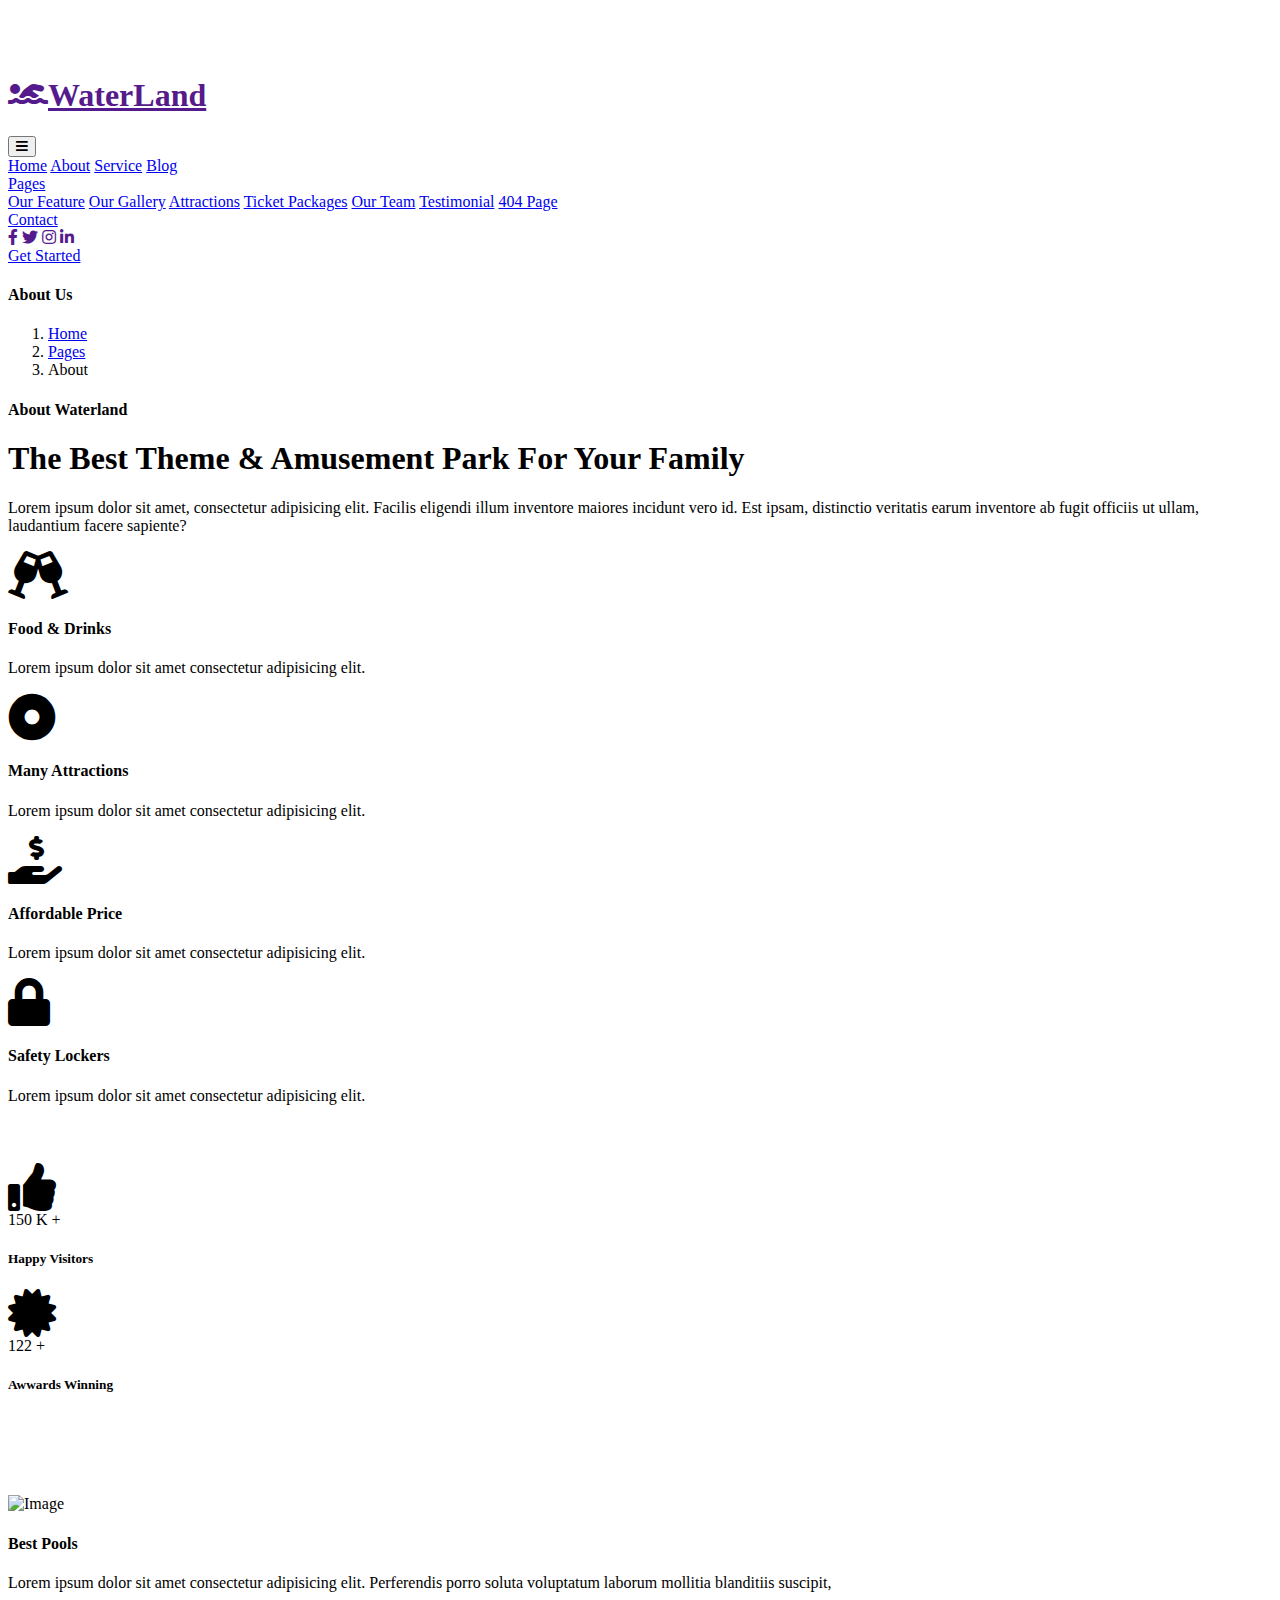
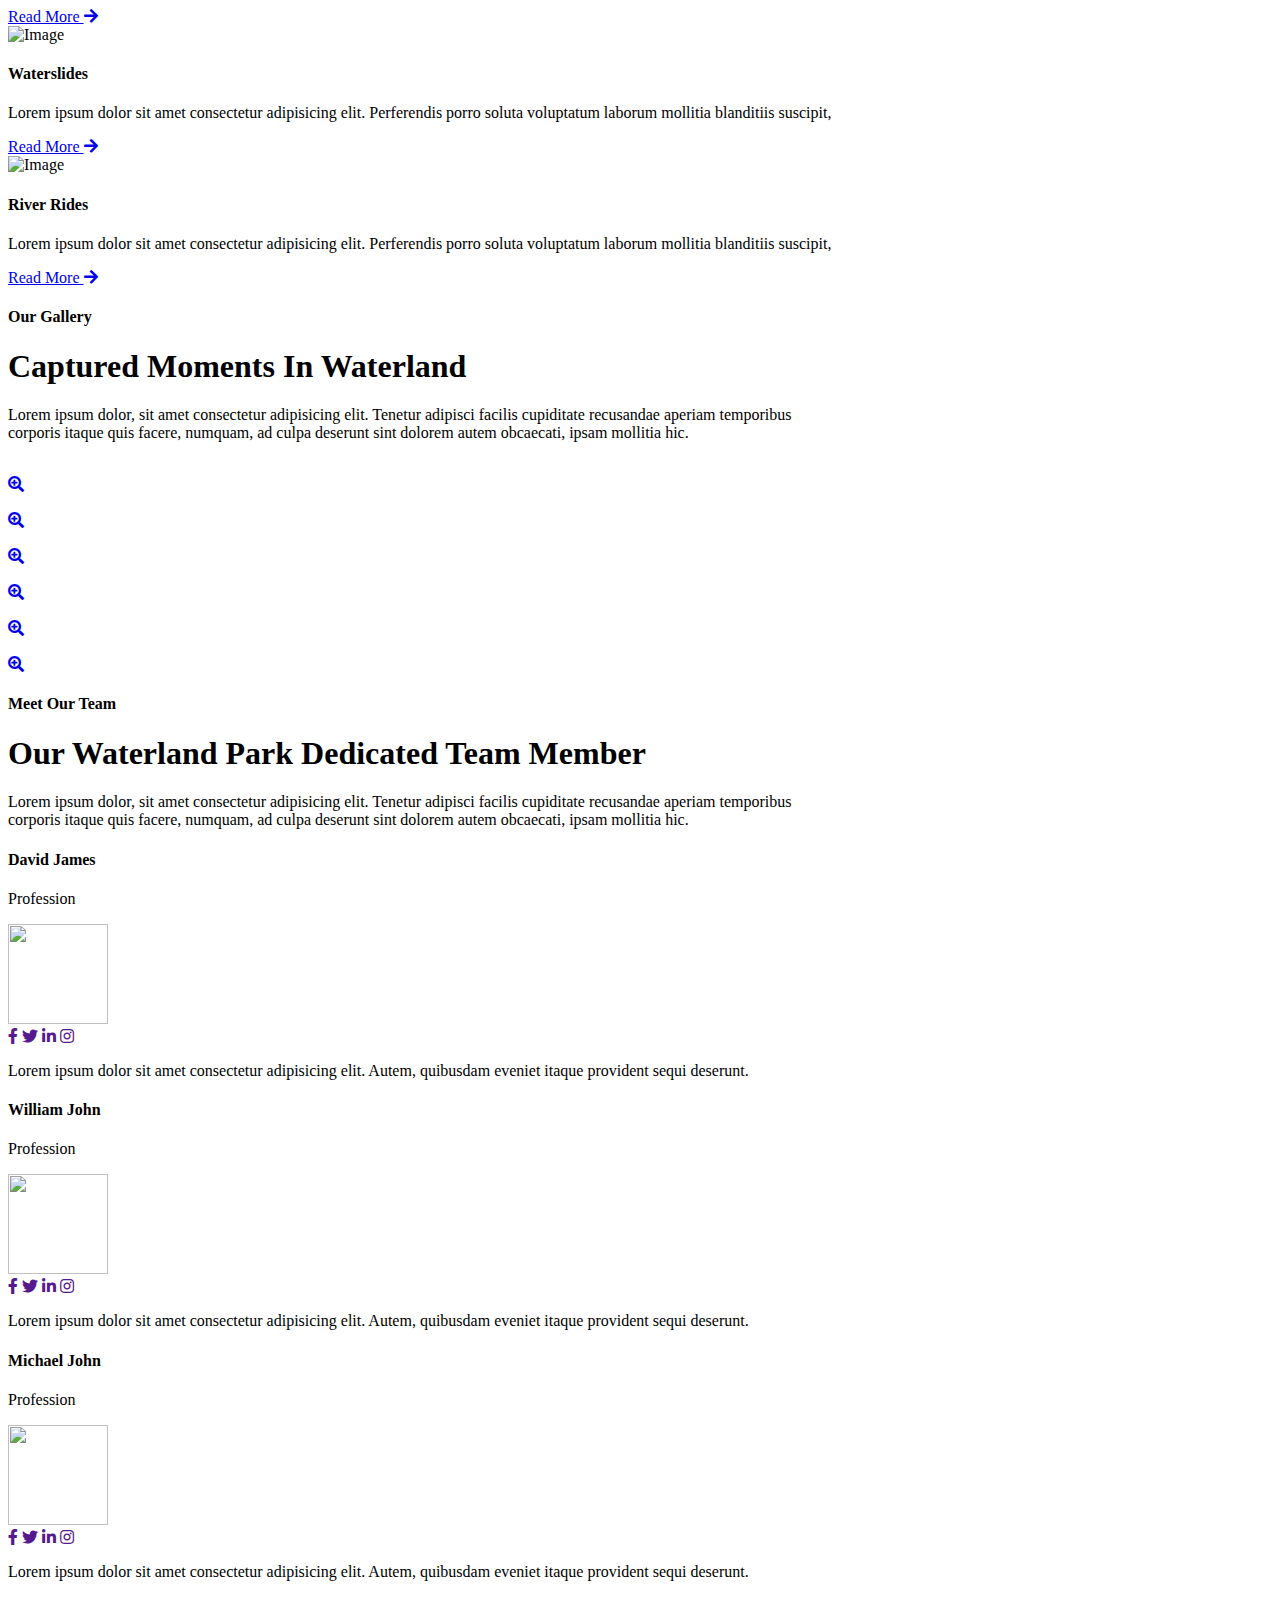
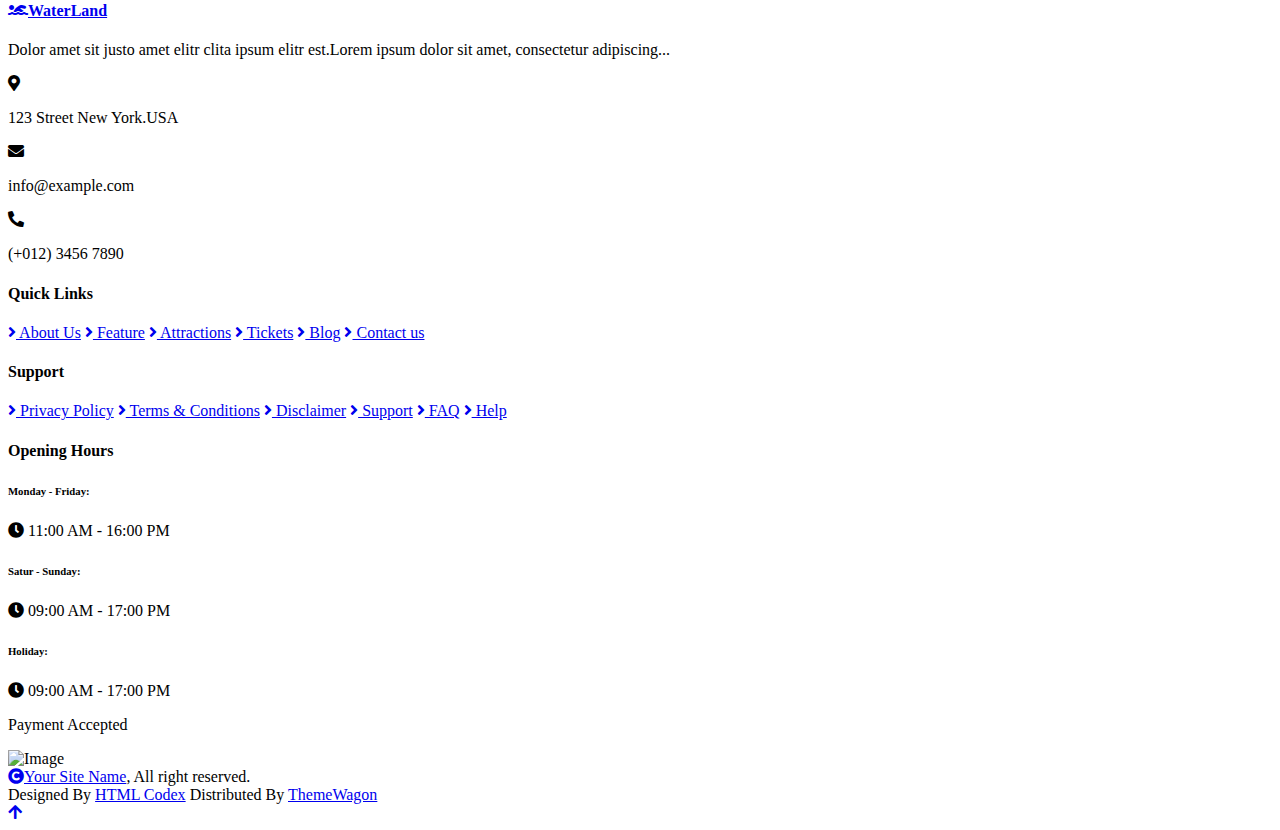
==== about.html @ 52711bd3 "Create about.html" ====
<!DOCTYPE html>
<html lang="en">

    <head>
        <meta charset="utf-8">
        <title>WaterLand - Water Park Website Template</title>
        <meta content="width=device-width, initial-scale=1.0" name="viewport">
        <meta content="" name="keywords">
        <meta content="" name="description">

        <!-- Google Web Fonts -->
        <link rel="preconnect" href="https://fonts.googleapis.com">
        <link rel="preconnect" href="https://fonts.gstatic.com" crossorigin>
        <link href="https://fonts.googleapis.com/css2?family=Montserrat:ital,wght@0,100..900;1,100..900&family=Open+Sans:ital,wdth,wght@0,75..100,300..800;1,75..100,300..800&display=swap" rel="stylesheet"> 

        <!-- Icon Font Stylesheet -->
        <link rel="stylesheet" href="https://use.fontawesome.com/releases/v5.15.4/css/all.css"/>
        <link href="https://cdn.jsdelivr.net/npm/bootstrap-icons@1.4.1/font/bootstrap-icons.css" rel="stylesheet">

        <!-- Libraries Stylesheet -->
        <link href="lib/animate/animate.min.css" rel="stylesheet">
        <link href="lib/lightbox/css/lightbox.min.css" rel="stylesheet">
        <link href="lib/owlcarousel/assets/owl.carousel.min.css" rel="stylesheet">


        <!-- Customized Bootstrap Stylesheet -->
        <link href="css/bootstrap.min.css" rel="stylesheet">

        <!-- Template Stylesheet -->
        <link href="css/style.css" rel="stylesheet">
    </head>

    <body>

        <!-- Spinner Start -->
        <div id="spinner" class="show bg-white position-fixed translate-middle w-100 vh-100 top-50 start-50 d-flex align-items-center justify-content-center">
            <div class="spinner-border text-primary" style="width: 3rem; height: 3rem;" role="status">
                <span class="sr-only">Loading...</span>
            </div>
        </div>
        <!-- Spinner End -->

        <!-- Navbar & Hero Start -->
        <div class="container-fluid nav-bar sticky-top px-4 py-2 py-lg-0">
            <nav class="navbar navbar-expand-lg navbar-light">
                <a href="" class="navbar-brand p-0">
                    <h1 class="display-6 text-dark"><i class="fas fa-swimmer text-primary me-3"></i>WaterLand</h1>
                    <!-- <img src="img/logo.png" alt="Logo"> -->
                </a>
                <button class="navbar-toggler" type="button" data-bs-toggle="collapse" data-bs-target="#navbarCollapse">
                    <span class="fa fa-bars"></span>
                </button>
                <div class="collapse navbar-collapse" id="navbarCollapse">
                    <div class="navbar-nav mx-auto py-0">
                        <a href="index.html" class="nav-item nav-link">Home</a>
                        <a href="about.html" class="nav-item nav-link active">About</a>
                        <a href="service.html" class="nav-item nav-link">Service</a>
                        <a href="blog.html" class="nav-item nav-link">Blog</a>
                        
                        <div class="nav-item dropdown">
                            <a href="#" class="nav-link dropdown-toggle" data-bs-toggle="dropdown">Pages</a>
                            <div class="dropdown-menu m-0">
                                <a href="feature.html" class="dropdown-item">Our Feature</a>
                                <a href="gallery.html" class="dropdown-item">Our Gallery</a>
                                <a href="attraction.html" class="dropdown-item">Attractions</a>
                                <a href="package.html" class="dropdown-item">Ticket Packages</a>
                                <a href="team.html" class="dropdown-item">Our Team</a>
                                <a href="testimonial.html" class="dropdown-item">Testimonial</a>
                                <a href="404.html" class="dropdown-item">404 Page</a>
                            </div>
                        </div>
                        <a href="contact.html" class="nav-item nav-link">Contact</a>
                    </div>
                    <div class="team-icon d-none d-xl-flex justify-content-center me-3">
                        <a class="btn btn-square btn-light rounded-circle mx-1" href=""><i class="fab fa-facebook-f"></i></a>
                        <a class="btn btn-square btn-light rounded-circle mx-1" href=""><i class="fab fa-twitter"></i></a>
                        <a class="btn btn-square btn-light rounded-circle mx-1" href=""><i class="fab fa-instagram"></i></a>
                        <a class="btn btn-square btn-light rounded-circle mx-1" href=""><i class="fab fa-linkedin-in"></i></a>
                    </div>
                    <a href="#" class="btn btn-primary rounded-pill py-2 px-4 flex-shrink-0">Get Started</a>
                </div>
            </nav>
        </div>
        <!-- Navbar & Hero End -->

        <!-- Header Start -->
        <div class="container-fluid bg-breadcrumb">
            <div class="container text-center py-5" style="max-width: 900px;">
                <h4 class="text-white display-4 mb-4 wow fadeInDown" data-wow-delay="0.1s">About Us</h4>
                <ol class="breadcrumb d-flex justify-content-center mb-0 wow fadeInDown" data-wow-delay="0.3s">
                    <li class="breadcrumb-item"><a href="index.html">Home</a></li>
                    <li class="breadcrumb-item"><a href="#">Pages</a></li>
                    <li class="breadcrumb-item active text-primary">About</li>
                </ol>    
            </div>
        </div>
        <!-- Header End -->

        <!-- About Start -->
        <div class="container-fluid about py-5">
            <div class="container py-5">
                <div class="row g-5">
                    <div class="col-xl-6 wow fadeInUp" data-wow-delay="0.2s">
                        <div>
                            <h4 class="text-primary">About Waterland</h4>
                            <h1 class="display-5 mb-4">The Best Theme & Amusement Park For Your Family</h1>
                            <p class="mb-5">Lorem ipsum dolor sit amet, consectetur adipisicing elit. Facilis eligendi illum inventore maiores incidunt vero id. Est ipsam, distinctio veritatis earum inventore ab fugit officiis ut ullam, laudantium facere sapiente?
                            </p>
                            <div class="row g-4">
                                <div class="col-md-6">
                                    <div class="d-flex">
                                        <div class="me-3"><i class="fas fa-glass-cheers fa-3x text-primary"></i></div>
                                        <div>
                                            <h4>Food & Drinks</h4>
                                            <p>Lorem ipsum dolor sit amet consectetur adipisicing elit.</p>
                                        </div>
                                    </div>
                                </div>
                                <div class="col-md-6">
                                    <div class="d-flex">
                                        <div class="me-3"><i class="fas fa-dot-circle fa-3x text-primary"></i></div>
                                        <div>
                                            <h4>Many Attractions</h4>
                                            <p>Lorem ipsum dolor sit amet consectetur adipisicing elit.</p>
                                        </div>
                                    </div>
                                </div>
                                <div class="col-md-6">
                                    <div class="d-flex">
                                        <div class="me-3"><i class="fas fa-hand-holding-usd fa-3x text-primary"></i></div>
                                        <div>
                                            <h4>Affordable Price</h4>
                                            <p>Lorem ipsum dolor sit amet consectetur adipisicing elit.</p>
                                        </div>
                                    </div>
                                </div>
                                <div class="col-md-6">
                                    <div class="d-flex">
                                        <div class="me-3"><i class="fas fa-lock fa-3x text-primary"></i></div>
                                        <div>
                                            <h4>Safety Lockers</h4>
                                            <p>Lorem ipsum dolor sit amet consectetur adipisicing elit.</p>
                                        </div>
                                    </div>
                                </div>
                            </div>
                        </div>
                    </div>
                    <div class="col-xl-6 wow fadeInUp" data-wow-delay="0.4s">
                        <div class="position-relative rounded">
                            <div class="rounded" style="margin-top: 40px;">
                                <div class="row g-0">
                                    <div class="col-lg-12">
                                        <div class="rounded mb-4">
                                            <img src="img/about.jpg" class="img-fluid rounded w-100" alt="">
                                        </div>
                                        <div class="row gx-4 gy-0">
                                            <div class="col-6">
                                                <div class="counter-item bg-primary rounded text-center p-4 h-100">
                                                    <div class="counter-item-icon mx-auto mb-3">
                                                        <i class="fas fa-thumbs-up fa-3x text-white"></i>
                                                    </div>
                                                    <div class="counter-counting mb-3">
                                                        <span class="text-white fs-2 fw-bold" data-toggle="counter-up">150</span>
                                                        <span class="h1 fw-bold text-white">K +</span>
                                                    </div>
                                                    <h5 class="text-white mb-0">Happy Visitors</h5>
                                                </div>
                                            </div>
                                            <div class="col-6">
                                                <div class="counter-item bg-dark rounded text-center p-4 h-100">
                                                    <div class="counter-item-icon mx-auto mb-3">
                                                        <i class="fas fa-certificate fa-3x text-white"></i>
                                                    </div>
                                                    <div class="counter-counting mb-3">
                                                        <span class="text-white fs-2 fw-bold" data-toggle="counter-up">122</span>
                                                        <span class="h1 fw-bold text-white"> +</span>
                                                    </div>
                                                    <h5 class="text-white mb-0">Awwards Winning</h5>
                                                </div>
                                            </div>
                                        </div>
                                    </div>
                                </div>
                            </div>
                            <div class="rounded bg-primary p-4 position-absolute d-flex justify-content-center" style="width: 90%; height: 80px; top: -40px; left: 50%; transform: translateX(-50%);">
                                <h3 class="mb-0 text-white">20 Years Experiance</h3>
                            </div>
                        </div>
                    </div>
                </div>
            </div>
        </div>
        <!-- About End -->

        <!-- Feature Start -->
        <div class="container-fluid feature pb-5">
            <div class="container pb-5">
                <div class="row g-4">
                    <div class="col-lg-4 wow fadeInUp" data-wow-delay="0.2s">
                        <div class="feature-item">
                            <img src="img/feature-1.jpg" class="img-fluid rounded w-100" alt="Image">
                            <div class="feature-content p-4">
                                <div class="feature-content-inner">
                                    <h4 class="text-white">Best Pools</h4>
                                    <p class="text-white">Lorem ipsum dolor sit amet consectetur adipisicing elit. Perferendis porro soluta voluptatum laborum mollitia blanditiis suscipit,
                                    </p>
                                    <a href="#" class="btn btn-primary rounded-pill py-2 px-4">Read More <i class="fa fa-arrow-right ms-1"></i></a>
                                </div>
                            </div>

                        </div>
                    </div>
                    <div class="col-lg-4 wow fadeInUp" data-wow-delay="0.4s">
                        <div class="feature-item">
                            <img src="img/feature-2.jpg" class="img-fluid rounded w-100" alt="Image">
                            <div class="feature-content p-4">
                                <div class="feature-content-inner">
                                    <h4 class="text-white">Waterslides</h4>
                                    <p class="text-white">Lorem ipsum dolor sit amet consectetur adipisicing elit. Perferendis porro soluta voluptatum laborum mollitia blanditiis suscipit,
                                    </p>
                                    <a href="#" class="btn btn-primary rounded-pill py-2 px-4">Read More <i class="fa fa-arrow-right ms-1"></i></a>
                                </div>
                            </div>

                        </div>
                    </div>
                    <div class="col-lg-4 wow fadeInUp" data-wow-delay="0.6s">
                        <div class="feature-item">
                            <img src="img/feature-3.jpg" class="img-fluid rounded w-100" alt="Image">
                            <div class="feature-content p-4">
                                <div class="feature-content-inner">
                                    <h4 class="text-white">River Rides</h4>
                                    <p class="text-white">Lorem ipsum dolor sit amet consectetur adipisicing elit. Perferendis porro soluta voluptatum laborum mollitia blanditiis suscipit,
                                    </p>
                                    <a href="#" class="btn btn-primary rounded-pill py-2 px-4">Read More <i class="fa fa-arrow-right ms-1"></i></a>
                                </div>
                            </div>

                        </div>
                    </div>
                </div>
            </div>
        </div>
        <!-- Feature End -->

        <!-- Gallery Start -->
        <div class="container-fluid gallery pb-5">
            <div class="container pb-5">
                <div class="text-center mx-auto pb-5 wow fadeInUp" data-wow-delay="0.2s" style="max-width: 800px;">
                    <h4 class="text-primary">Our Gallery</h4>
                    <h1 class="display-5 mb-4">Captured Moments In Waterland</h1>
                    <p class="mb-0">Lorem ipsum dolor, sit amet consectetur adipisicing elit. Tenetur adipisci facilis cupiditate recusandae aperiam temporibus corporis itaque quis facere, numquam, ad culpa deserunt sint dolorem autem obcaecati, ipsam mollitia hic.
                    </p>
                </div>
                <div class="row g-4">
                    <div class="col-6 wow fadeInUp" data-wow-delay="0.2s">
                        <div class="gallery-item">
                            <img src="img/gallery-1.jpg" class="img-fluid rounded w-100 h-100" alt="">
                            <div class="search-icon">
                                <a href="img/gallery-1.jpg" class="btn btn-light btn-lg-square rounded-circle" data-lightbox="Gallery-1"><i class="fas fa-search-plus"></i></a>
                            </div>
                        </div>
                    </div>
                    <div class="col-3 wow fadeInUp" data-wow-delay="0.4s">
                        <div class="gallery-item">
                            <img src="img/gallery-2.jpg" class="img-fluid rounded w-100 h-100" alt="">
                            <div class="search-icon">
                                <a href="img/gallery-2.jpg" class="btn btn-light btn-lg-square rounded-circle" data-lightbox="Gallery-2"><i class="fas fa-search-plus"></i></a>
                            </div>
                        </div>
                    </div>
                    <div class="col-3 wow fadeInUp" data-wow-delay="0.6s">
                        <div class="gallery-item">
                            <img src="img/gallery-3.jpg" class="img-fluid rounded w-100 h-100" alt="">
                            <div class="search-icon">
                                <a href="img/gallery-3.jpg" class="btn btn-light btn-lg-square rounded-circle" data-lightbox="Gallery-3"><i class="fas fa-search-plus"></i></a>
                            </div>
                        </div>
                    </div>
                    <div class="col-3 wow fadeInUp" data-wow-delay="0.2s">
                        <div class="gallery-item">
                            <img src="img/gallery-4.jpg" class="img-fluid rounded w-100 h-100" alt="">
                            <div class="search-icon">
                                <a href="img/gallery-4.jpg" class="btn btn-light btn-lg-square rounded-circle" data-lightbox="Gallery-4"><i class="fas fa-search-plus"></i></a>
                            </div>
                        </div>
                    </div>
                    <div class="col-3 wow fadeInUp" data-wow-delay="0.4s">
                        <div class="gallery-item">
                            <img src="img/gallery-5.jpg" class="img-fluid rounded w-100 h-100" alt="">
                            <div class="search-icon">
                                <a href="img/gallery-5.jpg" class="btn btn-light btn-lg-square rounded-circle" data-lightbox="Gallery-5"><i class="fas fa-search-plus"></i></a>
                            </div>
                        </div>
                    </div>
                    <div class="col-6 wow fadeInUp" data-wow-delay="0.6s">
                        <div class="gallery-item">
                            <img src="img/gallery-6.jpg" class="img-fluid rounded w-100 h-100" alt="">
                            <div class="search-icon">
                                <a href="img/gallery-6.jpg" class="btn btn-light btn-lg-square rounded-circle" data-lightbox="Gallery-6"><i class="fas fa-search-plus"></i></a>
                            </div>
                        </div>
                    </div>
                </div>
            </div>
        </div>
        <!-- Gallery End -->

        <!-- Team Start -->
        <div class="container-fluid team pb-5">
            <div class="container pb-5">
                <div class="text-center mx-auto pb-5 wow fadeInUp" data-wow-delay="0.2s" style="max-width: 800px;">
                    <h4 class="text-primary">Meet Our Team</h4>
                    <h1 class="display-5 mb-4">Our Waterland Park Dedicated Team Member</h1>
                    <p class="mb-0">Lorem ipsum dolor, sit amet consectetur adipisicing elit. Tenetur adipisci facilis cupiditate recusandae aperiam temporibus corporis itaque quis facere, numquam, ad culpa deserunt sint dolorem autem obcaecati, ipsam mollitia hic.
                    </p>
                </div>
                <div class="row g-4 justify-content-center">
                    <div class="col-md-6 col-lg-6 col-xl-4 wow fadeInUp" data-wow-delay="0.2s">
                        <div class="team-item p-4">
                            <div class="team-content">
                                <div class="d-flex justify-content-between border-bottom pb-4">
                                    <div class="text-start">
                                        <h4 class="mb-0">David James</h4>
                                        <p class="mb-0">Profession</p>
                                    </div>
                                    <div>
                                        <img src="img/team-1.jpg" class="img-fluid rounded" style="width: 100px; height: 100px;" alt="">
                                    </div>
                                </div>
                                <div class="team-icon rounded-pill my-4 p-3">
                                    <a class="btn btn-primary btn-sm-square rounded-circle me-3" href=""><i class="fab fa-facebook-f"></i></a>
                                    <a class="btn btn-primary btn-sm-square rounded-circle me-3" href=""><i class="fab fa-twitter"></i></a>
                                    <a class="btn btn-primary btn-sm-square rounded-circle me-3" href=""><i class="fab fa-linkedin-in"></i></a>
                                    <a class="btn btn-primary btn-sm-square rounded-circle me-0" href=""><i class="fab fa-instagram"></i></a>
                                </div>
                                <p class="text-center mb-0">Lorem ipsum dolor sit amet consectetur adipisicing elit. Autem, quibusdam eveniet itaque provident sequi deserunt.
                                </p>
                            </div>
                        </div>
                    </div>
                    <div class="col-md-6 col-lg-6 col-xl-4 wow fadeInUp" data-wow-delay="0.4s">
                        <div class="team-item p-4">
                            <div class="team-content">
                                <div class="d-flex justify-content-between border-bottom pb-4">
                                    <div class="text-start">
                                        <h4 class="mb-0">William John</h4>
                                        <p class="mb-0">Profession</p>
                                    </div>
                                    <div>
                                        <img src="img/team-2.jpg" class="img-fluid rounded" style="width: 100px; height: 100px;" alt="">
                                    </div>
                                </div>
                                <div class="team-icon rounded-pill my-4 p-3">
                                    <a class="btn btn-primary btn-sm-square rounded-circle me-3" href=""><i class="fab fa-facebook-f"></i></a>
                                    <a class="btn btn-primary btn-sm-square rounded-circle me-3" href=""><i class="fab fa-twitter"></i></a>
                                    <a class="btn btn-primary btn-sm-square rounded-circle me-3" href=""><i class="fab fa-linkedin-in"></i></a>
                                    <a class="btn btn-primary btn-sm-square rounded-circle me-0" href=""><i class="fab fa-instagram"></i></a>
                                </div>
                                <p class="text-center mb-0">Lorem ipsum dolor sit amet consectetur adipisicing elit. Autem, quibusdam eveniet itaque provident sequi deserunt.
                                </p>
                            </div>
                        </div>
                    </div>
                    <div class="col-md-6 col-lg-6 col-xl-4 wow fadeInUp" data-wow-delay="0.6s">
                        <div class="team-item p-4">
                            <div class="team-content">
                                <div class="d-flex justify-content-between border-bottom pb-4">
                                    <div class="text-start">
                                        <h4 class="mb-0">Michael John</h4>
                                        <p class="mb-0">Profession</p>
                                    </div>
                                    <div>
                                        <img src="img/team-3.jpg" class="img-fluid rounded" style="width: 100px; height: 100px;" alt="">
                                    </div>
                                </div>
                                <div class="team-icon rounded-pill my-4 p-3">
                                    <a class="btn btn-primary btn-sm-square rounded-circle me-3" href=""><i class="fab fa-facebook-f"></i></a>
                                    <a class="btn btn-primary btn-sm-square rounded-circle me-3" href=""><i class="fab fa-twitter"></i></a>
                                    <a class="btn btn-primary btn-sm-square rounded-circle me-3" href=""><i class="fab fa-linkedin-in"></i></a>
                                    <a class="btn btn-primary btn-sm-square rounded-circle me-0" href=""><i class="fab fa-instagram"></i></a>
                                </div>
                                <p class="text-center mb-0">Lorem ipsum dolor sit amet consectetur adipisicing elit. Autem, quibusdam eveniet itaque provident sequi deserunt.
                                </p>
                            </div>
                        </div>
                    </div>
                </div>
            </div>
        </div>
        <!-- Team End -->

        <!-- Footer Start -->
        <div class="container-fluid footer py-5 wow fadeIn" data-wow-delay="0.2s">
            <div class="container py-5">
                <div class="row g-5">
                    <div class="col-md-6 col-lg-6 col-xl-4">
                        <div class="footer-item">
                            <a href="index.html" class="p-0">
                                <h4 class="text-white mb-4"><i class="fas fa-swimmer text-primary me-3"></i>WaterLand</h4>
                                <!-- <img src="img/logo.png" alt="Logo"> -->
                            </a>
                            <p class="mb-2">Dolor amet sit justo amet elitr clita ipsum elitr est.Lorem ipsum dolor sit amet, consectetur adipiscing...</p>
                            <div class="d-flex align-items-center">
                                <i class="fas fa-map-marker-alt text-primary me-3"></i>
                                <p class="text-white mb-0">123 Street New York.USA</p>
                            </div>
                            <div class="d-flex align-items-center">
                                <i class="fas fa-envelope text-primary me-3"></i>
                                <p class="text-white mb-0">info@example.com</p>
                            </div>
                            <div class="d-flex align-items-center">
                                <i class="fa fa-phone-alt text-primary me-3"></i>
                                <p class="text-white mb-0">(+012) 3456 7890</p>
                            </div>
                        </div>
                    </div>
                    <div class="col-md-6 col-lg-6 col-xl-2">
                        <div class="footer-item">
                            <h4 class="text-white mb-4">Quick Links</h4>
                            <a href="#"><i class="fas fa-angle-right me-2"></i> About Us</a>
                            <a href="#"><i class="fas fa-angle-right me-2"></i> Feature</a>
                            <a href="#"><i class="fas fa-angle-right me-2"></i> Attractions</a>
                            <a href="#"><i class="fas fa-angle-right me-2"></i> Tickets</a>
                            <a href="#"><i class="fas fa-angle-right me-2"></i> Blog</a>
                            <a href="#"><i class="fas fa-angle-right me-2"></i> Contact us</a>
                        </div>
                    </div>
                    <div class="col-md-6 col-lg-6 col-xl-2">
                        <div class="footer-item">
                            <h4 class="text-white mb-4">Support</h4>
                            <a href="#"><i class="fas fa-angle-right me-2"></i> Privacy Policy</a>
                            <a href="#"><i class="fas fa-angle-right me-2"></i> Terms & Conditions</a>
                            <a href="#"><i class="fas fa-angle-right me-2"></i> Disclaimer</a>
                            <a href="#"><i class="fas fa-angle-right me-2"></i> Support</a>
                            <a href="#"><i class="fas fa-angle-right me-2"></i> FAQ</a>
                            <a href="#"><i class="fas fa-angle-right me-2"></i> Help</a>
                        </div>
                    </div>
                    <div class="col-md-6 col-lg-6 col-xl-4">
                        <div class="footer-item">
                            <h4 class="text-white mb-4">Opening Hours</h4>
                            <div class="opening-date mb-3 pb-3">
                                <div class="opening-clock flex-shrink-0">
                                    <h6 class="text-white mb-0 me-auto">Monday - Friday:</h6>
                                    <p class="mb-0"><i class="fas fa-clock text-primary me-2"></i> 11:00 AM - 16:00 PM</p>
                                </div>
                                <div class="opening-clock flex-shrink-0">
                                    <h6 class="text-white mb-0 me-auto">Satur - Sunday:</h6>
                                    <p class="mb-0"><i class="fas fa-clock text-primary me-2"></i> 09:00 AM - 17:00 PM</p>
                                </div>
                                <div class="opening-clock flex-shrink-0">
                                    <h6 class="text-white mb-0 me-auto">Holiday:</h6>
                                    <p class="mb-0"><i class="fas fa-clock text-primary me-2"></i> 09:00 AM - 17:00 PM</p>
                                </div>
                            </div>
                            <div>
                                <p class="text-white mb-2">Payment Accepted</p>
                                <img src="img/payment.png" class="img-fluid" alt="Image">
                            </div>
                        </div>
                    </div>
                </div>
            </div>
        </div>
        <!-- Footer End -->
        
        <!-- Copyright Start -->
        <div class="container-fluid copyright py-4">
            <div class="container">
                <div class="row g-4 align-items-center">
                    <div class="col-md-6 text-center text-md-start mb-md-0">
                        <span class="text-body"><a href="#" class="border-bottom text-white"><i class="fas fa-copyright text-light me-2"></i>Your Site Name</a>, All right reserved.</span>
                    </div>
                    <div class="col-md-6 text-center text-md-end text-body">
                        <!--/*** This template is free as long as you keep the below author’s credit link/attribution link/backlink. ***/-->
                        <!--/*** If you'd like to use the template without the below author’s credit link/attribution link/backlink, ***/-->
                        <!--/*** you can purchase the Credit Removal License from "https://htmlcodex.com/credit-removal". ***/-->
                        Designed By <a class="border-bottom text-white" href="https://htmlcodex.com">HTML Codex</a> Distributed By <a class="border-bottom text-white" href="https://themewagon.com">ThemeWagon</a>
                    </div>
                </div>
            </div>
        </div>
        <!-- Copyright End -->


        <!-- Back to Top -->
        <a href="#" class="btn btn-primary btn-lg-square rounded-circle back-to-top"><i class="fa fa-arrow-up"></i></a>   

        
    <!-- JavaScript Libraries -->
    <script src="https://ajax.googleapis.com/ajax/libs/jquery/3.6.4/jquery.min.js"></script>
    <script src="https://cdn.jsdelivr.net/npm/bootstrap@5.0.0/dist/js/bootstrap.bundle.min.js"></script>
    <script src="lib/wow/wow.min.js"></script>
    <script src="lib/easing/easing.min.js"></script>
    <script src="lib/waypoints/waypoints.min.js"></script>
    <script src="lib/counterup/counterup.min.js"></script>
    <script src="lib/lightbox/js/lightbox.min.js"></script>
    <script src="lib/owlcarousel/owl.carousel.min.js"></script>
    

    <!-- Template Javascript -->
    <script src="js/main.js"></script>
    </body>

</html>
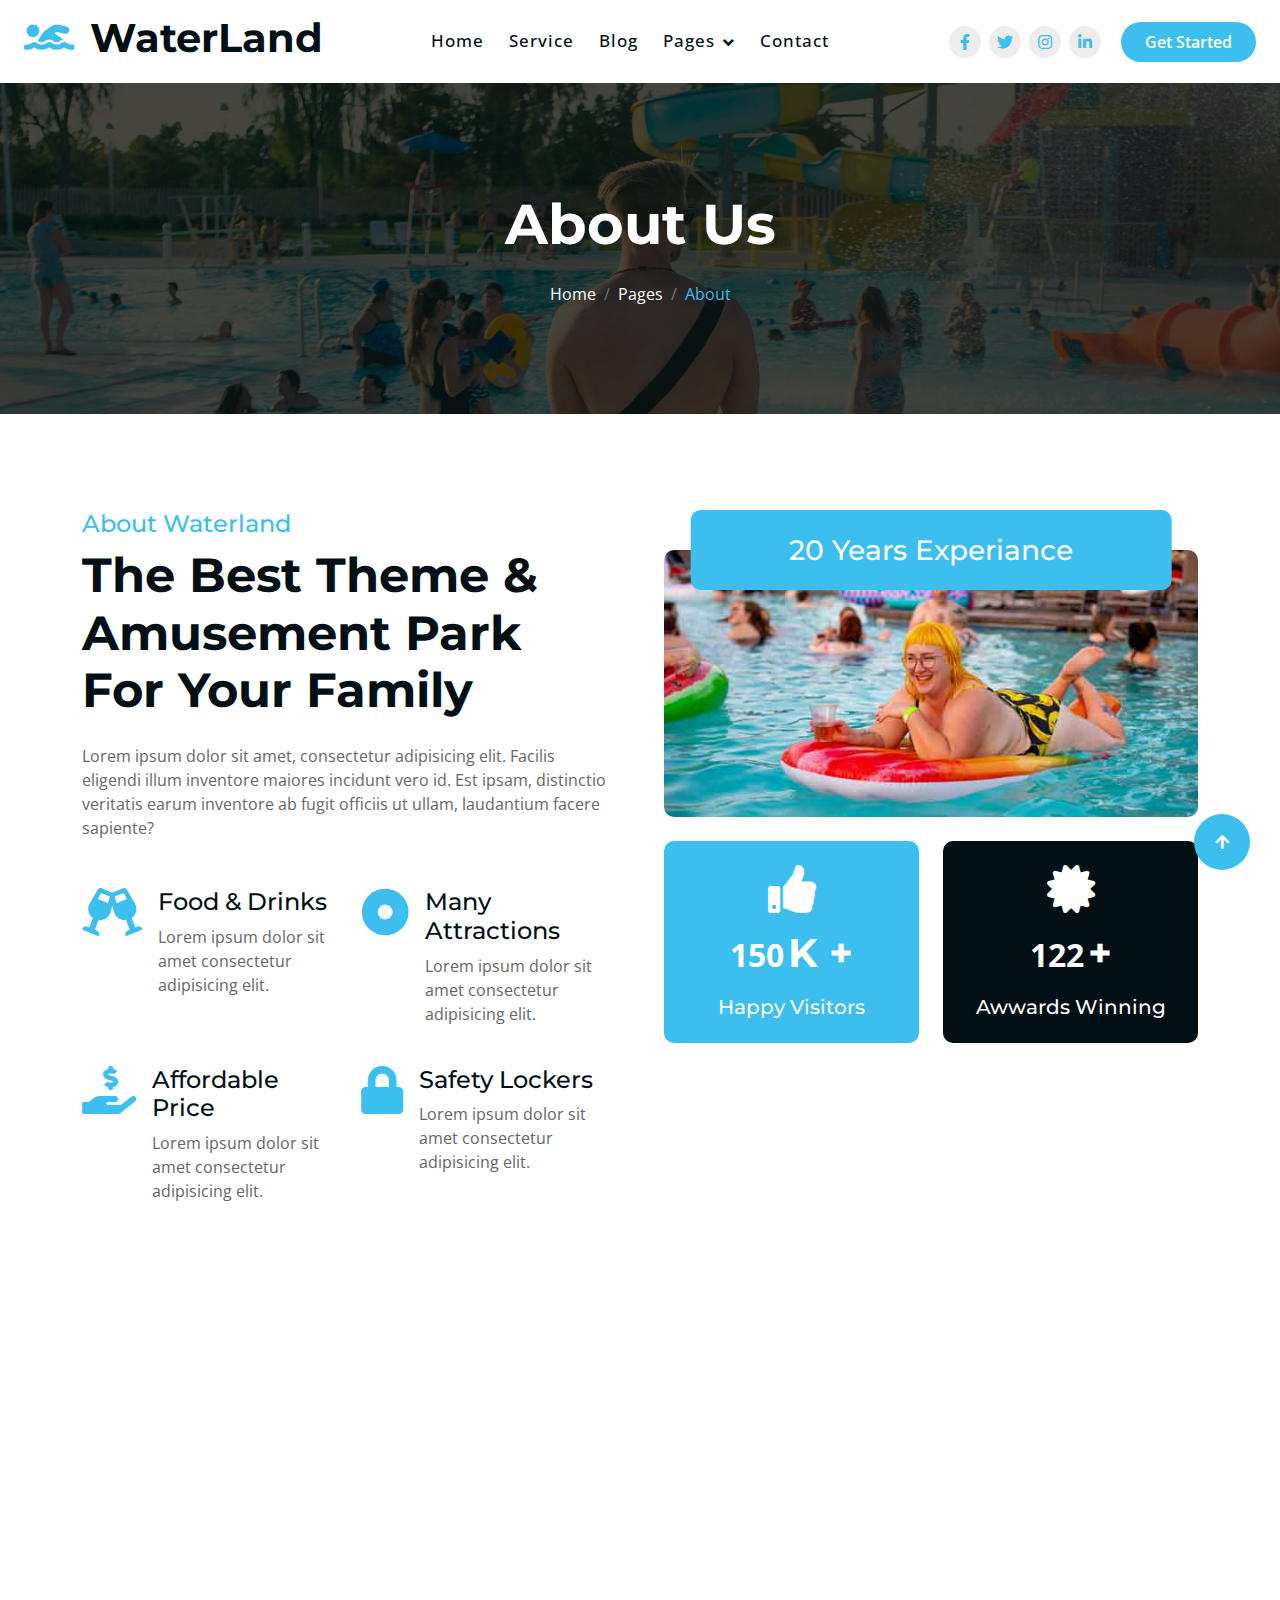
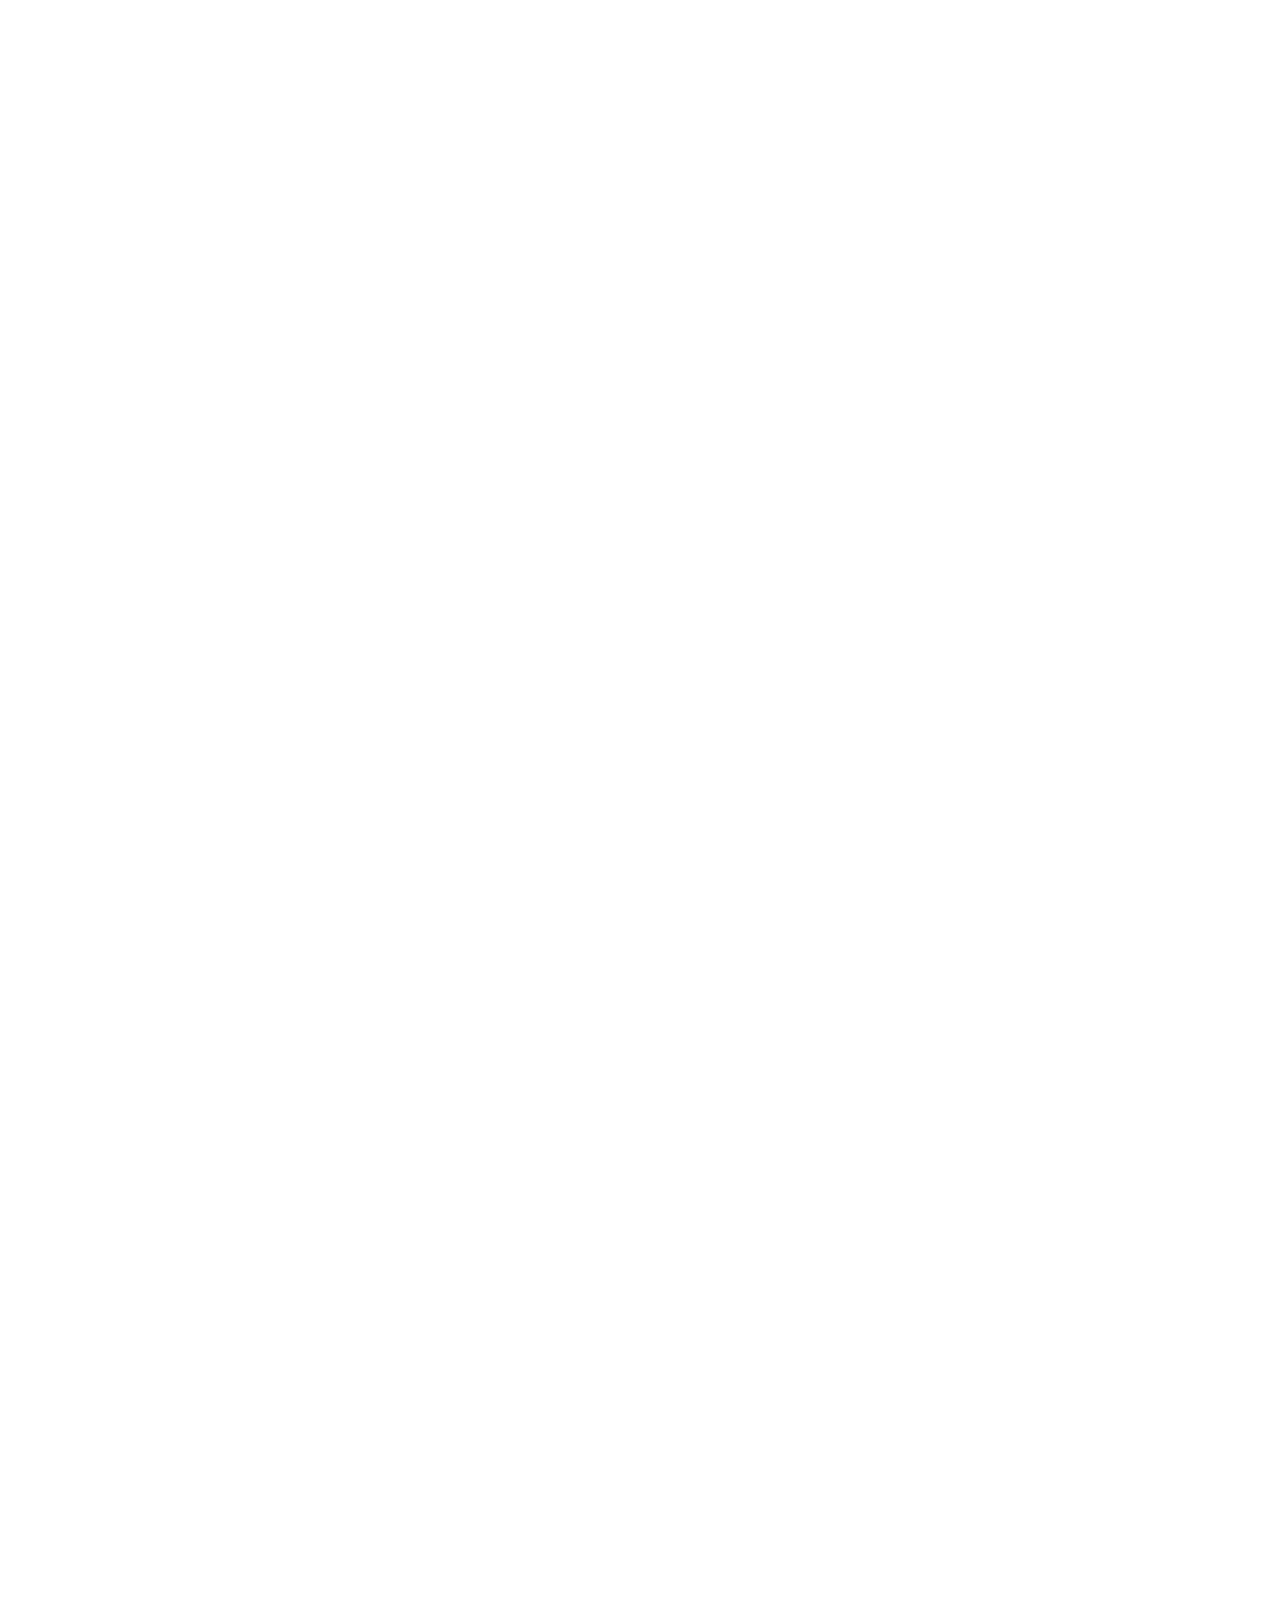
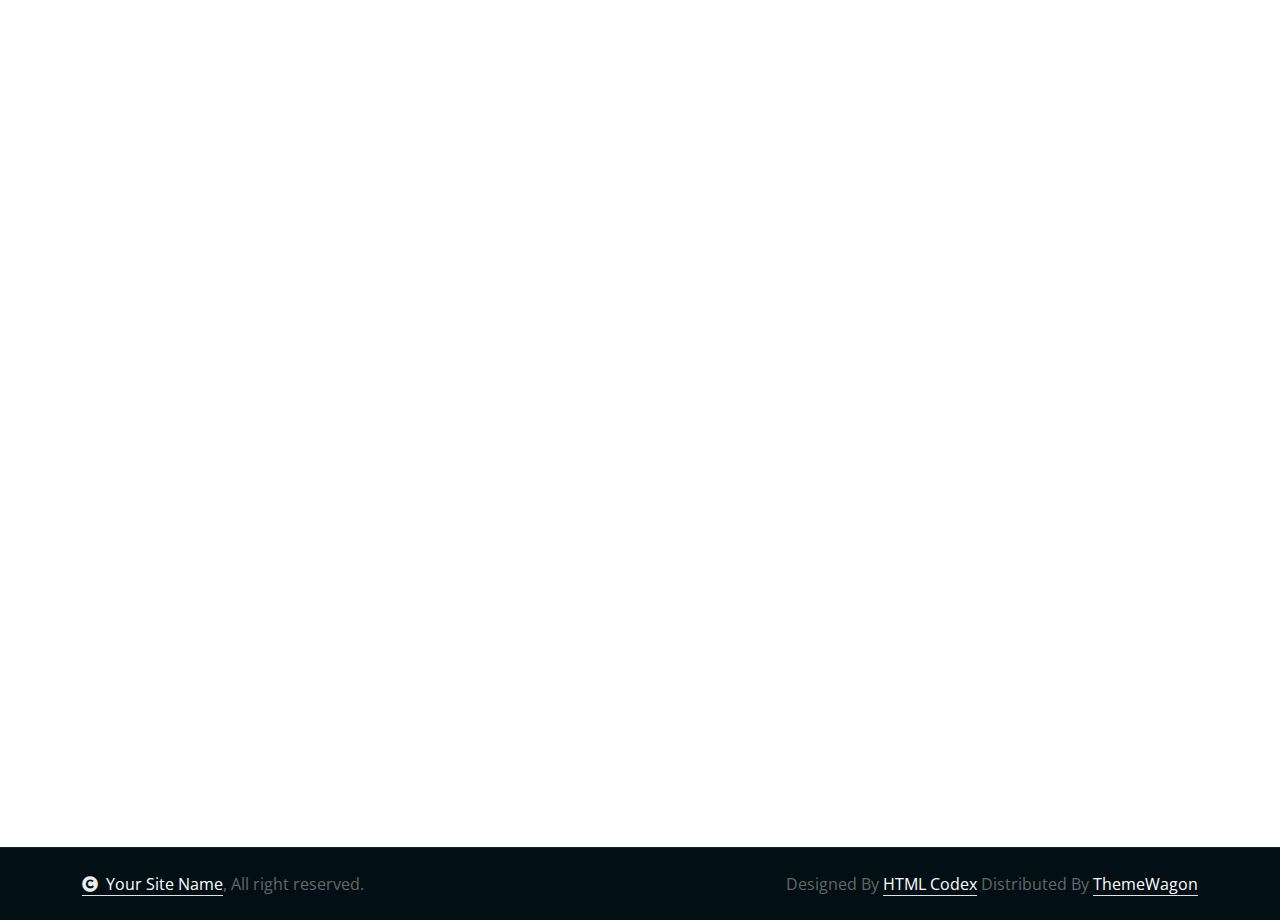
==== commit dc67abd3: "Update about.html" ====
--- a/about.html
+++ b/about.html
@@ -1,494 +1,542 @@
 <!DOCTYPE html>
 <html lang="en">
 
-    <head>
-        <meta charset="utf-8">
-        <title>WaterLand - Water Park Website Template</title>
-        <meta content="width=device-width, initial-scale=1.0" name="viewport">
-        <meta content="" name="keywords">
-        <meta content="" name="description">
-
-        <!-- Google Web Fonts -->
-        <link rel="preconnect" href="https://fonts.googleapis.com">
-        <link rel="preconnect" href="https://fonts.gstatic.com" crossorigin>
-        <link href="https://fonts.googleapis.com/css2?family=Montserrat:ital,wght@0,100..900;1,100..900&family=Open+Sans:ital,wdth,wght@0,75..100,300..800;1,75..100,300..800&display=swap" rel="stylesheet"> 
-
-        <!-- Icon Font Stylesheet -->
-        <link rel="stylesheet" href="https://use.fontawesome.com/releases/v5.15.4/css/all.css"/>
-        <link href="https://cdn.jsdelivr.net/npm/bootstrap-icons@1.4.1/font/bootstrap-icons.css" rel="stylesheet">
-
-        <!-- Libraries Stylesheet -->
-        <link href="lib/animate/animate.min.css" rel="stylesheet">
-        <link href="lib/lightbox/css/lightbox.min.css" rel="stylesheet">
-        <link href="lib/owlcarousel/assets/owl.carousel.min.css" rel="stylesheet">
-
-
-        <!-- Customized Bootstrap Stylesheet -->
-        <link href="css/bootstrap.min.css" rel="stylesheet">
-
-        <!-- Template Stylesheet -->
-        <link href="css/style.css" rel="stylesheet">
-    </head>
-
-    <body>
-
-        <!-- Spinner Start -->
-        <div id="spinner" class="show bg-white position-fixed translate-middle w-100 vh-100 top-50 start-50 d-flex align-items-center justify-content-center">
-            <div class="spinner-border text-primary" style="width: 3rem; height: 3rem;" role="status">
-                <span class="sr-only">Loading...</span>
-            </div>
-        </div>
-        <!-- Spinner End -->
-
-        <!-- Navbar & Hero Start -->
-        <div class="container-fluid nav-bar sticky-top px-4 py-2 py-lg-0">
-            <nav class="navbar navbar-expand-lg navbar-light">
-                <a href="" class="navbar-brand p-0">
-                    <h1 class="display-6 text-dark"><i class="fas fa-swimmer text-primary me-3"></i>WaterLand</h1>
-                    <!-- <img src="img/logo.png" alt="Logo"> -->
-                </a>
-                <button class="navbar-toggler" type="button" data-bs-toggle="collapse" data-bs-target="#navbarCollapse">
-                    <span class="fa fa-bars"></span>
-                </button>
-                <div class="collapse navbar-collapse" id="navbarCollapse">
-                    <div class="navbar-nav mx-auto py-0">
-                        <a href="index.html" class="nav-item nav-link">Home</a>
-                        <a href="about.html" class="nav-item nav-link active">About</a>
-                        <a href="service.html" class="nav-item nav-link">Service</a>
-                        <a href="blog.html" class="nav-item nav-link">Blog</a>
-                        
-                        <div class="nav-item dropdown">
-                            <a href="#" class="nav-link dropdown-toggle" data-bs-toggle="dropdown">Pages</a>
-                            <div class="dropdown-menu m-0">
-                                <a href="feature.html" class="dropdown-item">Our Feature</a>
-                                <a href="gallery.html" class="dropdown-item">Our Gallery</a>
-                                <a href="attraction.html" class="dropdown-item">Attractions</a>
-                                <a href="package.html" class="dropdown-item">Ticket Packages</a>
-                                <a href="team.html" class="dropdown-item">Our Team</a>
-                                <a href="testimonial.html" class="dropdown-item">Testimonial</a>
-                                <a href="404.html" class="dropdown-item">404 Page</a>
-                            </div>
-                        </div>
-                        <a href="contact.html" class="nav-item nav-link">Contact</a>
-                    </div>
-                    <div class="team-icon d-none d-xl-flex justify-content-center me-3">
-                        <a class="btn btn-square btn-light rounded-circle mx-1" href=""><i class="fab fa-facebook-f"></i></a>
-                        <a class="btn btn-square btn-light rounded-circle mx-1" href=""><i class="fab fa-twitter"></i></a>
-                        <a class="btn btn-square btn-light rounded-circle mx-1" href=""><i class="fab fa-instagram"></i></a>
-                        <a class="btn btn-square btn-light rounded-circle mx-1" href=""><i class="fab fa-linkedin-in"></i></a>
-                    </div>
-                    <a href="#" class="btn btn-primary rounded-pill py-2 px-4 flex-shrink-0">Get Started</a>
-                </div>
-            </nav>
-        </div>
-        <!-- Navbar & Hero End -->
-
-        <!-- Header Start -->
-        <div class="container-fluid bg-breadcrumb">
-            <div class="container text-center py-5" style="max-width: 900px;">
-                <h4 class="text-white display-4 mb-4 wow fadeInDown" data-wow-delay="0.1s">About Us</h4>
-                <ol class="breadcrumb d-flex justify-content-center mb-0 wow fadeInDown" data-wow-delay="0.3s">
-                    <li class="breadcrumb-item"><a href="index.html">Home</a></li>
-                    <li class="breadcrumb-item"><a href="#">Pages</a></li>
-                    <li class="breadcrumb-item active text-primary">About</li>
-                </ol>    
-            </div>
-        </div>
-        <!-- Header End -->
-
-        <!-- About Start -->
-        <div class="container-fluid about py-5">
-            <div class="container py-5">
-                <div class="row g-5">
-                    <div class="col-xl-6 wow fadeInUp" data-wow-delay="0.2s">
-                        <div>
-                            <h4 class="text-primary">About Waterland</h4>
-                            <h1 class="display-5 mb-4">The Best Theme & Amusement Park For Your Family</h1>
-                            <p class="mb-5">Lorem ipsum dolor sit amet, consectetur adipisicing elit. Facilis eligendi illum inventore maiores incidunt vero id. Est ipsam, distinctio veritatis earum inventore ab fugit officiis ut ullam, laudantium facere sapiente?
-                            </p>
-                            <div class="row g-4">
-                                <div class="col-md-6">
-                                    <div class="d-flex">
-                                        <div class="me-3"><i class="fas fa-glass-cheers fa-3x text-primary"></i></div>
-                                        <div>
-                                            <h4>Food & Drinks</h4>
-                                            <p>Lorem ipsum dolor sit amet consectetur adipisicing elit.</p>
+<head>
+    <meta charset="utf-8">
+    <title>WaterLand - Water Park Website Template</title>
+    <meta content="width=device-width, initial-scale=1.0" name="viewport">
+    <meta content="" name="keywords">
+    <meta content="" name="description">
+
+    <!-- Google Web Fonts -->
+    <link rel="preconnect" href="https://fonts.googleapis.com">
+    <link rel="preconnect" href="https://fonts.gstatic.com" crossorigin>
+    <link
+        href="https://fonts.googleapis.com/css2?family=Montserrat:ital,wght@0,100..900;1,100..900&family=Open+Sans:ital,wdth,wght@0,75..100,300..800;1,75..100,300..800&display=swap"
+        rel="stylesheet">
+
+    <!-- Icon Font Stylesheet -->
+    <link rel="stylesheet" href="https://use.fontawesome.com/releases/v5.15.4/css/all.css" />
+    <link href="https://cdn.jsdelivr.net/npm/bootstrap-icons@1.4.1/font/bootstrap-icons.css" rel="stylesheet">
+
+    <!-- Libraries Stylesheet -->
+    <link href="lib/animate/animate.min.css" rel="stylesheet">
+    <link href="lib/lightbox/css/lightbox.min.css" rel="stylesheet">
+    <link href="lib/owlcarousel/assets/owl.carousel.min.css" rel="stylesheet">
+
+
+    <!-- Customized Bootstrap Stylesheet -->
+    <link href="css/bootstrap.min.css" rel="stylesheet">
+
+    <!-- Template Stylesheet -->
+    <link href="css/style.css" rel="stylesheet">
+</head>
+
+<body>
+
+    <!-- Spinner Start -->
+    <div id="spinner"
+        class="show bg-white position-fixed translate-middle w-100 vh-100 top-50 start-50 d-flex align-items-center justify-content-center">
+        <div class="spinner-border text-primary" style="width: 3rem; height: 3rem;" role="status">
+            <span class="sr-only">Loading...</span>
+        </div>
+    </div>
+    <!-- Spinner End -->
+
+    <!-- Navbar & Hero Start -->
+    <div class="container-fluid nav-bar sticky-top px-4 py-2 py-lg-0">
+        <nav class="navbar navbar-expand-lg navbar-light">
+            <a href="" class="navbar-brand p-0">
+                <h1 class="display-6 text-dark"><i class="fas fa-swimmer text-primary me-3"></i>WaterLand</h1>
+                <!-- <img src="img/logo.png" alt="Logo"> -->
+            </a>
+            <button class="navbar-toggler" type="button" data-bs-toggle="collapse" data-bs-target="#navbarCollapse">
+                <span class="fa fa-bars"></span>
+            </button>
+            <div class="collapse navbar-collapse" id="navbarCollapse">
+                <div class="navbar-nav mx-auto py-0">
+                    <a href="index.html" class="nav-item nav-link">Home</a>
+                    <!-- <a href="about.html" class="nav-item nav-link active">About</a> -->
+                    <a href="service.html" class="nav-item nav-link">Service</a>
+                    <a href="blog.html" class="nav-item nav-link">Blog</a>
+
+                    <div class="nav-item dropdown">
+                        <a href="#" class="nav-link dropdown-toggle" data-bs-toggle="dropdown">Pages</a>
+                        <div class="dropdown-menu m-0">
+                            <a href="feature.html" class="dropdown-item">Our Feature</a>
+                            <a href="gallery.html" class="dropdown-item">Our Gallery</a>
+                            <a href="attraction.html" class="dropdown-item">Attractions</a>
+                            <a href="package.html" class="dropdown-item">Ticket Packages</a>
+                            <a href="team.html" class="dropdown-item">Our Team</a>
+                            <a href="testimonial.html" class="dropdown-item">Testimonial</a>
+                            <a href="404.html" class="dropdown-item">404 Page</a>
+                        </div>
+                    </div>
+                    <a href="contact.html" class="nav-item nav-link">Contact</a>
+                </div>
+                <div class="team-icon d-none d-xl-flex justify-content-center me-3">
+                    <a class="btn btn-square btn-light rounded-circle mx-1" href=""><i
+                            class="fab fa-facebook-f"></i></a>
+                    <a class="btn btn-square btn-light rounded-circle mx-1" href=""><i class="fab fa-twitter"></i></a>
+                    <a class="btn btn-square btn-light rounded-circle mx-1" href=""><i class="fab fa-instagram"></i></a>
+                    <a class="btn btn-square btn-light rounded-circle mx-1" href=""><i
+                            class="fab fa-linkedin-in"></i></a>
+                </div>
+                <a href="#" class="btn btn-primary rounded-pill py-2 px-4 flex-shrink-0">Get Started</a>
+            </div>
+        </nav>
+    </div>
+    <!-- Navbar & Hero End -->
+
+    <!-- Header Start -->
+    <div class="container-fluid bg-breadcrumb">
+        <div class="container text-center py-5" style="max-width: 900px;">
+            <h4 class="text-white display-4 mb-4 wow fadeInDown" data-wow-delay="0.1s">About Us</h4>
+            <ol class="breadcrumb d-flex justify-content-center mb-0 wow fadeInDown" data-wow-delay="0.3s">
+                <li class="breadcrumb-item"><a href="index.html">Home</a></li>
+                <li class="breadcrumb-item"><a href="#">Pages</a></li>
+                <li class="breadcrumb-item active text-primary">About</li>
+            </ol>
+        </div>
+    </div>
+    <!-- Header End -->
+
+    <!-- About Start -->
+    <div class="container-fluid about py-5">
+        <div class="container py-5">
+            <div class="row g-5">
+                <div class="col-xl-6 wow fadeInUp" data-wow-delay="0.2s">
+                    <div>
+                        <h4 class="text-primary">About Waterland</h4>
+                        <h1 class="display-5 mb-4">The Best Theme & Amusement Park For Your Family</h1>
+                        <p class="mb-5">Lorem ipsum dolor sit amet, consectetur adipisicing elit. Facilis eligendi illum
+                            inventore maiores incidunt vero id. Est ipsam, distinctio veritatis earum inventore ab fugit
+                            officiis ut ullam, laudantium facere sapiente?
+                        </p>
+                        <div class="row g-4">
+                            <div class="col-md-6">
+                                <div class="d-flex">
+                                    <div class="me-3"><i class="fas fa-glass-cheers fa-3x text-primary"></i></div>
+                                    <div>
+                                        <h4>Food & Drinks</h4>
+                                        <p>Lorem ipsum dolor sit amet consectetur adipisicing elit.</p>
+                                    </div>
+                                </div>
+                            </div>
+                            <div class="col-md-6">
+                                <div class="d-flex">
+                                    <div class="me-3"><i class="fas fa-dot-circle fa-3x text-primary"></i></div>
+                                    <div>
+                                        <h4>Many Attractions</h4>
+                                        <p>Lorem ipsum dolor sit amet consectetur adipisicing elit.</p>
+                                    </div>
+                                </div>
+                            </div>
+                            <div class="col-md-6">
+                                <div class="d-flex">
+                                    <div class="me-3"><i class="fas fa-hand-holding-usd fa-3x text-primary"></i></div>
+                                    <div>
+                                        <h4>Affordable Price</h4>
+                                        <p>Lorem ipsum dolor sit amet consectetur adipisicing elit.</p>
+                                    </div>
+                                </div>
+                            </div>
+                            <div class="col-md-6">
+                                <div class="d-flex">
+                                    <div class="me-3"><i class="fas fa-lock fa-3x text-primary"></i></div>
+                                    <div>
+                                        <h4>Safety Lockers</h4>
+                                        <p>Lorem ipsum dolor sit amet consectetur adipisicing elit.</p>
+                                    </div>
+                                </div>
+                            </div>
+                        </div>
+                    </div>
+                </div>
+                <div class="col-xl-6 wow fadeInUp" data-wow-delay="0.4s">
+                    <div class="position-relative rounded">
+                        <div class="rounded" style="margin-top: 40px;">
+                            <div class="row g-0">
+                                <div class="col-lg-12">
+                                    <div class="rounded mb-4">
+                                        <img src="img/about.jpg" class="img-fluid rounded w-100" alt="">
+                                    </div>
+                                    <div class="row gx-4 gy-0">
+                                        <div class="col-6">
+                                            <div class="counter-item bg-primary rounded text-center p-4 h-100">
+                                                <div class="counter-item-icon mx-auto mb-3">
+                                                    <i class="fas fa-thumbs-up fa-3x text-white"></i>
+                                                </div>
+                                                <div class="counter-counting mb-3">
+                                                    <span class="text-white fs-2 fw-bold"
+                                                        data-toggle="counter-up">150</span>
+                                                    <span class="h1 fw-bold text-white">K +</span>
+                                                </div>
+                                                <h5 class="text-white mb-0">Happy Visitors</h5>
+                                            </div>
                                         </div>
-                                    </div>
-                                </div>
-                                <div class="col-md-6">
-                                    <div class="d-flex">
-                                        <div class="me-3"><i class="fas fa-dot-circle fa-3x text-primary"></i></div>
-                                        <div>
-                                            <h4>Many Attractions</h4>
-                                            <p>Lorem ipsum dolor sit amet consectetur adipisicing elit.</p>
-                                        </div>
-                                    </div>
-                                </div>
-                                <div class="col-md-6">
-                                    <div class="d-flex">
-                                        <div class="me-3"><i class="fas fa-hand-holding-usd fa-3x text-primary"></i></div>
-                                        <div>
-                                            <h4>Affordable Price</h4>
-                                            <p>Lorem ipsum dolor sit amet consectetur adipisicing elit.</p>
-                                        </div>
-                                    </div>
-                                </div>
-                                <div class="col-md-6">
-                                    <div class="d-flex">
-                                        <div class="me-3"><i class="fas fa-lock fa-3x text-primary"></i></div>
-                                        <div>
-                                            <h4>Safety Lockers</h4>
-                                            <p>Lorem ipsum dolor sit amet consectetur adipisicing elit.</p>
-                                        </div>
-                                    </div>
-                                </div>
-                            </div>
-                        </div>
-                    </div>
-                    <div class="col-xl-6 wow fadeInUp" data-wow-delay="0.4s">
-                        <div class="position-relative rounded">
-                            <div class="rounded" style="margin-top: 40px;">
-                                <div class="row g-0">
-                                    <div class="col-lg-12">
-                                        <div class="rounded mb-4">
-                                            <img src="img/about.jpg" class="img-fluid rounded w-100" alt="">
-                                        </div>
-                                        <div class="row gx-4 gy-0">
-                                            <div class="col-6">
-                                                <div class="counter-item bg-primary rounded text-center p-4 h-100">
-                                                    <div class="counter-item-icon mx-auto mb-3">
-                                                        <i class="fas fa-thumbs-up fa-3x text-white"></i>
-                                                    </div>
-                                                    <div class="counter-counting mb-3">
-                                                        <span class="text-white fs-2 fw-bold" data-toggle="counter-up">150</span>
-                                                        <span class="h1 fw-bold text-white">K +</span>
-                                                    </div>
-                                                    <h5 class="text-white mb-0">Happy Visitors</h5>
+                                        <div class="col-6">
+                                            <div class="counter-item bg-dark rounded text-center p-4 h-100">
+                                                <div class="counter-item-icon mx-auto mb-3">
+                                                    <i class="fas fa-certificate fa-3x text-white"></i>
                                                 </div>
-                                            </div>
-                                            <div class="col-6">
-                                                <div class="counter-item bg-dark rounded text-center p-4 h-100">
-                                                    <div class="counter-item-icon mx-auto mb-3">
-                                                        <i class="fas fa-certificate fa-3x text-white"></i>
-                                                    </div>
-                                                    <div class="counter-counting mb-3">
-                                                        <span class="text-white fs-2 fw-bold" data-toggle="counter-up">122</span>
-                                                        <span class="h1 fw-bold text-white"> +</span>
-                                                    </div>
-                                                    <h5 class="text-white mb-0">Awwards Winning</h5>
+                                                <div class="counter-counting mb-3">
+                                                    <span class="text-white fs-2 fw-bold"
+                                                        data-toggle="counter-up">122</span>
+                                                    <span class="h1 fw-bold text-white"> +</span>
                                                 </div>
+                                                <h5 class="text-white mb-0">Awwards Winning</h5>
                                             </div>
                                         </div>
                                     </div>
                                 </div>
                             </div>
-                            <div class="rounded bg-primary p-4 position-absolute d-flex justify-content-center" style="width: 90%; height: 80px; top: -40px; left: 50%; transform: translateX(-50%);">
-                                <h3 class="mb-0 text-white">20 Years Experiance</h3>
-                            </div>
-                        </div>
-                    </div>
-                </div>
-            </div>
-        </div>
-        <!-- About End -->
-
-        <!-- Feature Start -->
-        <div class="container-fluid feature pb-5">
-            <div class="container pb-5">
-                <div class="row g-4">
-                    <div class="col-lg-4 wow fadeInUp" data-wow-delay="0.2s">
-                        <div class="feature-item">
-                            <img src="img/feature-1.jpg" class="img-fluid rounded w-100" alt="Image">
-                            <div class="feature-content p-4">
-                                <div class="feature-content-inner">
-                                    <h4 class="text-white">Best Pools</h4>
-                                    <p class="text-white">Lorem ipsum dolor sit amet consectetur adipisicing elit. Perferendis porro soluta voluptatum laborum mollitia blanditiis suscipit,
-                                    </p>
-                                    <a href="#" class="btn btn-primary rounded-pill py-2 px-4">Read More <i class="fa fa-arrow-right ms-1"></i></a>
-                                </div>
-                            </div>
-
-                        </div>
-                    </div>
-                    <div class="col-lg-4 wow fadeInUp" data-wow-delay="0.4s">
-                        <div class="feature-item">
-                            <img src="img/feature-2.jpg" class="img-fluid rounded w-100" alt="Image">
-                            <div class="feature-content p-4">
-                                <div class="feature-content-inner">
-                                    <h4 class="text-white">Waterslides</h4>
-                                    <p class="text-white">Lorem ipsum dolor sit amet consectetur adipisicing elit. Perferendis porro soluta voluptatum laborum mollitia blanditiis suscipit,
-                                    </p>
-                                    <a href="#" class="btn btn-primary rounded-pill py-2 px-4">Read More <i class="fa fa-arrow-right ms-1"></i></a>
-                                </div>
-                            </div>
-
-                        </div>
-                    </div>
-                    <div class="col-lg-4 wow fadeInUp" data-wow-delay="0.6s">
-                        <div class="feature-item">
-                            <img src="img/feature-3.jpg" class="img-fluid rounded w-100" alt="Image">
-                            <div class="feature-content p-4">
-                                <div class="feature-content-inner">
-                                    <h4 class="text-white">River Rides</h4>
-                                    <p class="text-white">Lorem ipsum dolor sit amet consectetur adipisicing elit. Perferendis porro soluta voluptatum laborum mollitia blanditiis suscipit,
-                                    </p>
-                                    <a href="#" class="btn btn-primary rounded-pill py-2 px-4">Read More <i class="fa fa-arrow-right ms-1"></i></a>
-                                </div>
-                            </div>
-
-                        </div>
-                    </div>
-                </div>
-            </div>
-        </div>
-        <!-- Feature End -->
-
-        <!-- Gallery Start -->
-        <div class="container-fluid gallery pb-5">
-            <div class="container pb-5">
-                <div class="text-center mx-auto pb-5 wow fadeInUp" data-wow-delay="0.2s" style="max-width: 800px;">
-                    <h4 class="text-primary">Our Gallery</h4>
-                    <h1 class="display-5 mb-4">Captured Moments In Waterland</h1>
-                    <p class="mb-0">Lorem ipsum dolor, sit amet consectetur adipisicing elit. Tenetur adipisci facilis cupiditate recusandae aperiam temporibus corporis itaque quis facere, numquam, ad culpa deserunt sint dolorem autem obcaecati, ipsam mollitia hic.
-                    </p>
-                </div>
-                <div class="row g-4">
-                    <div class="col-6 wow fadeInUp" data-wow-delay="0.2s">
-                        <div class="gallery-item">
-                            <img src="img/gallery-1.jpg" class="img-fluid rounded w-100 h-100" alt="">
-                            <div class="search-icon">
-                                <a href="img/gallery-1.jpg" class="btn btn-light btn-lg-square rounded-circle" data-lightbox="Gallery-1"><i class="fas fa-search-plus"></i></a>
-                            </div>
-                        </div>
-                    </div>
-                    <div class="col-3 wow fadeInUp" data-wow-delay="0.4s">
-                        <div class="gallery-item">
-                            <img src="img/gallery-2.jpg" class="img-fluid rounded w-100 h-100" alt="">
-                            <div class="search-icon">
-                                <a href="img/gallery-2.jpg" class="btn btn-light btn-lg-square rounded-circle" data-lightbox="Gallery-2"><i class="fas fa-search-plus"></i></a>
-                            </div>
-                        </div>
-                    </div>
-                    <div class="col-3 wow fadeInUp" data-wow-delay="0.6s">
-                        <div class="gallery-item">
-                            <img src="img/gallery-3.jpg" class="img-fluid rounded w-100 h-100" alt="">
-                            <div class="search-icon">
-                                <a href="img/gallery-3.jpg" class="btn btn-light btn-lg-square rounded-circle" data-lightbox="Gallery-3"><i class="fas fa-search-plus"></i></a>
-                            </div>
-                        </div>
-                    </div>
-                    <div class="col-3 wow fadeInUp" data-wow-delay="0.2s">
-                        <div class="gallery-item">
-                            <img src="img/gallery-4.jpg" class="img-fluid rounded w-100 h-100" alt="">
-                            <div class="search-icon">
-                                <a href="img/gallery-4.jpg" class="btn btn-light btn-lg-square rounded-circle" data-lightbox="Gallery-4"><i class="fas fa-search-plus"></i></a>
-                            </div>
-                        </div>
-                    </div>
-                    <div class="col-3 wow fadeInUp" data-wow-delay="0.4s">
-                        <div class="gallery-item">
-                            <img src="img/gallery-5.jpg" class="img-fluid rounded w-100 h-100" alt="">
-                            <div class="search-icon">
-                                <a href="img/gallery-5.jpg" class="btn btn-light btn-lg-square rounded-circle" data-lightbox="Gallery-5"><i class="fas fa-search-plus"></i></a>
-                            </div>
-                        </div>
-                    </div>
-                    <div class="col-6 wow fadeInUp" data-wow-delay="0.6s">
-                        <div class="gallery-item">
-                            <img src="img/gallery-6.jpg" class="img-fluid rounded w-100 h-100" alt="">
-                            <div class="search-icon">
-                                <a href="img/gallery-6.jpg" class="btn btn-light btn-lg-square rounded-circle" data-lightbox="Gallery-6"><i class="fas fa-search-plus"></i></a>
-                            </div>
-                        </div>
-                    </div>
-                </div>
-            </div>
-        </div>
-        <!-- Gallery End -->
-
-        <!-- Team Start -->
-        <div class="container-fluid team pb-5">
-            <div class="container pb-5">
-                <div class="text-center mx-auto pb-5 wow fadeInUp" data-wow-delay="0.2s" style="max-width: 800px;">
-                    <h4 class="text-primary">Meet Our Team</h4>
-                    <h1 class="display-5 mb-4">Our Waterland Park Dedicated Team Member</h1>
-                    <p class="mb-0">Lorem ipsum dolor, sit amet consectetur adipisicing elit. Tenetur adipisci facilis cupiditate recusandae aperiam temporibus corporis itaque quis facere, numquam, ad culpa deserunt sint dolorem autem obcaecati, ipsam mollitia hic.
-                    </p>
-                </div>
-                <div class="row g-4 justify-content-center">
-                    <div class="col-md-6 col-lg-6 col-xl-4 wow fadeInUp" data-wow-delay="0.2s">
-                        <div class="team-item p-4">
-                            <div class="team-content">
-                                <div class="d-flex justify-content-between border-bottom pb-4">
-                                    <div class="text-start">
-                                        <h4 class="mb-0">David James</h4>
-                                        <p class="mb-0">Profession</p>
-                                    </div>
-                                    <div>
-                                        <img src="img/team-1.jpg" class="img-fluid rounded" style="width: 100px; height: 100px;" alt="">
-                                    </div>
-                                </div>
-                                <div class="team-icon rounded-pill my-4 p-3">
-                                    <a class="btn btn-primary btn-sm-square rounded-circle me-3" href=""><i class="fab fa-facebook-f"></i></a>
-                                    <a class="btn btn-primary btn-sm-square rounded-circle me-3" href=""><i class="fab fa-twitter"></i></a>
-                                    <a class="btn btn-primary btn-sm-square rounded-circle me-3" href=""><i class="fab fa-linkedin-in"></i></a>
-                                    <a class="btn btn-primary btn-sm-square rounded-circle me-0" href=""><i class="fab fa-instagram"></i></a>
-                                </div>
-                                <p class="text-center mb-0">Lorem ipsum dolor sit amet consectetur adipisicing elit. Autem, quibusdam eveniet itaque provident sequi deserunt.
+                        </div>
+                        <div class="rounded bg-primary p-4 position-absolute d-flex justify-content-center"
+                            style="width: 90%; height: 80px; top: -40px; left: 50%; transform: translateX(-50%);">
+                            <h3 class="mb-0 text-white">20 Years Experiance</h3>
+                        </div>
+                    </div>
+                </div>
+            </div>
+        </div>
+    </div>
+    <!-- About End -->
+
+    <!-- Feature Start -->
+    <div class="container-fluid feature pb-5">
+        <div class="container pb-5">
+            <div class="row g-4">
+                <div class="col-lg-4 wow fadeInUp" data-wow-delay="0.2s">
+                    <div class="feature-item">
+                        <img src="img/feature-1.jpg" class="img-fluid rounded w-100" alt="Image">
+                        <div class="feature-content p-4">
+                            <div class="feature-content-inner">
+                                <h4 class="text-white">Best Pools</h4>
+                                <p class="text-white">Lorem ipsum dolor sit amet consectetur adipisicing elit.
+                                    Perferendis porro soluta voluptatum laborum mollitia blanditiis suscipit,
                                 </p>
-                            </div>
-                        </div>
-                    </div>
-                    <div class="col-md-6 col-lg-6 col-xl-4 wow fadeInUp" data-wow-delay="0.4s">
-                        <div class="team-item p-4">
-                            <div class="team-content">
-                                <div class="d-flex justify-content-between border-bottom pb-4">
-                                    <div class="text-start">
-                                        <h4 class="mb-0">William John</h4>
-                                        <p class="mb-0">Profession</p>
-                                    </div>
-                                    <div>
-                                        <img src="img/team-2.jpg" class="img-fluid rounded" style="width: 100px; height: 100px;" alt="">
-                                    </div>
-                                </div>
-                                <div class="team-icon rounded-pill my-4 p-3">
-                                    <a class="btn btn-primary btn-sm-square rounded-circle me-3" href=""><i class="fab fa-facebook-f"></i></a>
-                                    <a class="btn btn-primary btn-sm-square rounded-circle me-3" href=""><i class="fab fa-twitter"></i></a>
-                                    <a class="btn btn-primary btn-sm-square rounded-circle me-3" href=""><i class="fab fa-linkedin-in"></i></a>
-                                    <a class="btn btn-primary btn-sm-square rounded-circle me-0" href=""><i class="fab fa-instagram"></i></a>
-                                </div>
-                                <p class="text-center mb-0">Lorem ipsum dolor sit amet consectetur adipisicing elit. Autem, quibusdam eveniet itaque provident sequi deserunt.
+                                <a href="#" class="btn btn-primary rounded-pill py-2 px-4">Read More <i
+                                        class="fa fa-arrow-right ms-1"></i></a>
+                            </div>
+                        </div>
+
+                    </div>
+                </div>
+                <div class="col-lg-4 wow fadeInUp" data-wow-delay="0.4s">
+                    <div class="feature-item">
+                        <img src="img/feature-2.jpg" class="img-fluid rounded w-100" alt="Image">
+                        <div class="feature-content p-4">
+                            <div class="feature-content-inner">
+                                <h4 class="text-white">Waterslides</h4>
+                                <p class="text-white">Lorem ipsum dolor sit amet consectetur adipisicing elit.
+                                    Perferendis porro soluta voluptatum laborum mollitia blanditiis suscipit,
                                 </p>
-                            </div>
-                        </div>
-                    </div>
-                    <div class="col-md-6 col-lg-6 col-xl-4 wow fadeInUp" data-wow-delay="0.6s">
-                        <div class="team-item p-4">
-                            <div class="team-content">
-                                <div class="d-flex justify-content-between border-bottom pb-4">
-                                    <div class="text-start">
-                                        <h4 class="mb-0">Michael John</h4>
-                                        <p class="mb-0">Profession</p>
-                                    </div>
-                                    <div>
-                                        <img src="img/team-3.jpg" class="img-fluid rounded" style="width: 100px; height: 100px;" alt="">
-                                    </div>
-                                </div>
-                                <div class="team-icon rounded-pill my-4 p-3">
-                                    <a class="btn btn-primary btn-sm-square rounded-circle me-3" href=""><i class="fab fa-facebook-f"></i></a>
-                                    <a class="btn btn-primary btn-sm-square rounded-circle me-3" href=""><i class="fab fa-twitter"></i></a>
-                                    <a class="btn btn-primary btn-sm-square rounded-circle me-3" href=""><i class="fab fa-linkedin-in"></i></a>
-                                    <a class="btn btn-primary btn-sm-square rounded-circle me-0" href=""><i class="fab fa-instagram"></i></a>
-                                </div>
-                                <p class="text-center mb-0">Lorem ipsum dolor sit amet consectetur adipisicing elit. Autem, quibusdam eveniet itaque provident sequi deserunt.
+                                <a href="#" class="btn btn-primary rounded-pill py-2 px-4">Read More <i
+                                        class="fa fa-arrow-right ms-1"></i></a>
+                            </div>
+                        </div>
+
+                    </div>
+                </div>
+                <div class="col-lg-4 wow fadeInUp" data-wow-delay="0.6s">
+                    <div class="feature-item">
+                        <img src="img/feature-3.jpg" class="img-fluid rounded w-100" alt="Image">
+                        <div class="feature-content p-4">
+                            <div class="feature-content-inner">
+                                <h4 class="text-white">River Rides</h4>
+                                <p class="text-white">Lorem ipsum dolor sit amet consectetur adipisicing elit.
+                                    Perferendis porro soluta voluptatum laborum mollitia blanditiis suscipit,
                                 </p>
-                            </div>
-                        </div>
-                    </div>
-                </div>
-            </div>
-        </div>
-        <!-- Team End -->
-
-        <!-- Footer Start -->
-        <div class="container-fluid footer py-5 wow fadeIn" data-wow-delay="0.2s">
-            <div class="container py-5">
-                <div class="row g-5">
-                    <div class="col-md-6 col-lg-6 col-xl-4">
-                        <div class="footer-item">
-                            <a href="index.html" class="p-0">
-                                <h4 class="text-white mb-4"><i class="fas fa-swimmer text-primary me-3"></i>WaterLand</h4>
-                                <!-- <img src="img/logo.png" alt="Logo"> -->
-                            </a>
-                            <p class="mb-2">Dolor amet sit justo amet elitr clita ipsum elitr est.Lorem ipsum dolor sit amet, consectetur adipiscing...</p>
-                            <div class="d-flex align-items-center">
-                                <i class="fas fa-map-marker-alt text-primary me-3"></i>
-                                <p class="text-white mb-0">123 Street New York.USA</p>
-                            </div>
-                            <div class="d-flex align-items-center">
-                                <i class="fas fa-envelope text-primary me-3"></i>
-                                <p class="text-white mb-0">info@example.com</p>
-                            </div>
-                            <div class="d-flex align-items-center">
-                                <i class="fa fa-phone-alt text-primary me-3"></i>
-                                <p class="text-white mb-0">(+012) 3456 7890</p>
-                            </div>
-                        </div>
-                    </div>
-                    <div class="col-md-6 col-lg-6 col-xl-2">
-                        <div class="footer-item">
-                            <h4 class="text-white mb-4">Quick Links</h4>
-                            <a href="#"><i class="fas fa-angle-right me-2"></i> About Us</a>
-                            <a href="#"><i class="fas fa-angle-right me-2"></i> Feature</a>
-                            <a href="#"><i class="fas fa-angle-right me-2"></i> Attractions</a>
-                            <a href="#"><i class="fas fa-angle-right me-2"></i> Tickets</a>
-                            <a href="#"><i class="fas fa-angle-right me-2"></i> Blog</a>
-                            <a href="#"><i class="fas fa-angle-right me-2"></i> Contact us</a>
-                        </div>
-                    </div>
-                    <div class="col-md-6 col-lg-6 col-xl-2">
-                        <div class="footer-item">
-                            <h4 class="text-white mb-4">Support</h4>
-                            <a href="#"><i class="fas fa-angle-right me-2"></i> Privacy Policy</a>
-                            <a href="#"><i class="fas fa-angle-right me-2"></i> Terms & Conditions</a>
-                            <a href="#"><i class="fas fa-angle-right me-2"></i> Disclaimer</a>
-                            <a href="#"><i class="fas fa-angle-right me-2"></i> Support</a>
-                            <a href="#"><i class="fas fa-angle-right me-2"></i> FAQ</a>
-                            <a href="#"><i class="fas fa-angle-right me-2"></i> Help</a>
-                        </div>
-                    </div>
-                    <div class="col-md-6 col-lg-6 col-xl-4">
-                        <div class="footer-item">
-                            <h4 class="text-white mb-4">Opening Hours</h4>
-                            <div class="opening-date mb-3 pb-3">
-                                <div class="opening-clock flex-shrink-0">
-                                    <h6 class="text-white mb-0 me-auto">Monday - Friday:</h6>
-                                    <p class="mb-0"><i class="fas fa-clock text-primary me-2"></i> 11:00 AM - 16:00 PM</p>
-                                </div>
-                                <div class="opening-clock flex-shrink-0">
-                                    <h6 class="text-white mb-0 me-auto">Satur - Sunday:</h6>
-                                    <p class="mb-0"><i class="fas fa-clock text-primary me-2"></i> 09:00 AM - 17:00 PM</p>
-                                </div>
-                                <div class="opening-clock flex-shrink-0">
-                                    <h6 class="text-white mb-0 me-auto">Holiday:</h6>
-                                    <p class="mb-0"><i class="fas fa-clock text-primary me-2"></i> 09:00 AM - 17:00 PM</p>
-                                </div>
-                            </div>
-                            <div>
-                                <p class="text-white mb-2">Payment Accepted</p>
-                                <img src="img/payment.png" class="img-fluid" alt="Image">
-                            </div>
-                        </div>
-                    </div>
-                </div>
-            </div>
-        </div>
-        <!-- Footer End -->
-        
-        <!-- Copyright Start -->
-        <div class="container-fluid copyright py-4">
-            <div class="container">
-                <div class="row g-4 align-items-center">
-                    <div class="col-md-6 text-center text-md-start mb-md-0">
-                        <span class="text-body"><a href="#" class="border-bottom text-white"><i class="fas fa-copyright text-light me-2"></i>Your Site Name</a>, All right reserved.</span>
-                    </div>
-                    <div class="col-md-6 text-center text-md-end text-body">
-                        <!--/*** This template is free as long as you keep the below author’s credit link/attribution link/backlink. ***/-->
-                        <!--/*** If you'd like to use the template without the below author’s credit link/attribution link/backlink, ***/-->
-                        <!--/*** you can purchase the Credit Removal License from "https://htmlcodex.com/credit-removal". ***/-->
-                        Designed By <a class="border-bottom text-white" href="https://htmlcodex.com">HTML Codex</a> Distributed By <a class="border-bottom text-white" href="https://themewagon.com">ThemeWagon</a>
-                    </div>
-                </div>
-            </div>
-        </div>
-        <!-- Copyright End -->
-
-
-        <!-- Back to Top -->
-        <a href="#" class="btn btn-primary btn-lg-square rounded-circle back-to-top"><i class="fa fa-arrow-up"></i></a>   
-
-        
+                                <a href="#" class="btn btn-primary rounded-pill py-2 px-4">Read More <i
+                                        class="fa fa-arrow-right ms-1"></i></a>
+                            </div>
+                        </div>
+
+                    </div>
+                </div>
+            </div>
+        </div>
+    </div>
+    <!-- Feature End -->
+
+    <!-- Gallery Start -->
+    <div class="container-fluid gallery pb-5">
+        <div class="container pb-5">
+            <div class="text-center mx-auto pb-5 wow fadeInUp" data-wow-delay="0.2s" style="max-width: 800px;">
+                <h4 class="text-primary">Our Gallery</h4>
+                <h1 class="display-5 mb-4">Captured Moments In Waterland</h1>
+                <p class="mb-0">Lorem ipsum dolor, sit amet consectetur adipisicing elit. Tenetur adipisci facilis
+                    cupiditate recusandae aperiam temporibus corporis itaque quis facere, numquam, ad culpa deserunt
+                    sint dolorem autem obcaecati, ipsam mollitia hic.
+                </p>
+            </div>
+            <div class="row g-4">
+                <div class="col-6 wow fadeInUp" data-wow-delay="0.2s">
+                    <div class="gallery-item">
+                        <img src="img/gallery-1.jpg" class="img-fluid rounded w-100 h-100" alt="">
+                        <div class="search-icon">
+                            <a href="img/gallery-1.jpg" class="btn btn-light btn-lg-square rounded-circle"
+                                data-lightbox="Gallery-1"><i class="fas fa-search-plus"></i></a>
+                        </div>
+                    </div>
+                </div>
+                <div class="col-3 wow fadeInUp" data-wow-delay="0.4s">
+                    <div class="gallery-item">
+                        <img src="img/gallery-2.jpg" class="img-fluid rounded w-100 h-100" alt="">
+                        <div class="search-icon">
+                            <a href="img/gallery-2.jpg" class="btn btn-light btn-lg-square rounded-circle"
+                                data-lightbox="Gallery-2"><i class="fas fa-search-plus"></i></a>
+                        </div>
+                    </div>
+                </div>
+                <div class="col-3 wow fadeInUp" data-wow-delay="0.6s">
+                    <div class="gallery-item">
+                        <img src="img/gallery-3.jpg" class="img-fluid rounded w-100 h-100" alt="">
+                        <div class="search-icon">
+                            <a href="img/gallery-3.jpg" class="btn btn-light btn-lg-square rounded-circle"
+                                data-lightbox="Gallery-3"><i class="fas fa-search-plus"></i></a>
+                        </div>
+                    </div>
+                </div>
+                <div class="col-3 wow fadeInUp" data-wow-delay="0.2s">
+                    <div class="gallery-item">
+                        <img src="img/gallery-4.jpg" class="img-fluid rounded w-100 h-100" alt="">
+                        <div class="search-icon">
+                            <a href="img/gallery-4.jpg" class="btn btn-light btn-lg-square rounded-circle"
+                                data-lightbox="Gallery-4"><i class="fas fa-search-plus"></i></a>
+                        </div>
+                    </div>
+                </div>
+                <div class="col-3 wow fadeInUp" data-wow-delay="0.4s">
+                    <div class="gallery-item">
+                        <img src="img/gallery-5.jpg" class="img-fluid rounded w-100 h-100" alt="">
+                        <div class="search-icon">
+                            <a href="img/gallery-5.jpg" class="btn btn-light btn-lg-square rounded-circle"
+                                data-lightbox="Gallery-5"><i class="fas fa-search-plus"></i></a>
+                        </div>
+                    </div>
+                </div>
+                <div class="col-6 wow fadeInUp" data-wow-delay="0.6s">
+                    <div class="gallery-item">
+                        <img src="img/gallery-6.jpg" class="img-fluid rounded w-100 h-100" alt="">
+                        <div class="search-icon">
+                            <a href="img/gallery-6.jpg" class="btn btn-light btn-lg-square rounded-circle"
+                                data-lightbox="Gallery-6"><i class="fas fa-search-plus"></i></a>
+                        </div>
+                    </div>
+                </div>
+            </div>
+        </div>
+    </div>
+    <!-- Gallery End -->
+
+    <!-- Team Start -->
+    <div class="container-fluid team pb-5">
+        <div class="container pb-5">
+            <div class="text-center mx-auto pb-5 wow fadeInUp" data-wow-delay="0.2s" style="max-width: 800px;">
+                <h4 class="text-primary">Meet Our Team</h4>
+                <h1 class="display-5 mb-4">Our Waterland Park Dedicated Team Member</h1>
+                <p class="mb-0">Lorem ipsum dolor, sit amet consectetur adipisicing elit. Tenetur adipisci facilis
+                    cupiditate recusandae aperiam temporibus corporis itaque quis facere, numquam, ad culpa deserunt
+                    sint dolorem autem obcaecati, ipsam mollitia hic.
+                </p>
+            </div>
+            <div class="row g-4 justify-content-center">
+                <div class="col-md-6 col-lg-6 col-xl-4 wow fadeInUp" data-wow-delay="0.2s">
+                    <div class="team-item p-4">
+                        <div class="team-content">
+                            <div class="d-flex justify-content-between border-bottom pb-4">
+                                <div class="text-start">
+                                    <h4 class="mb-0">David James</h4>
+                                    <p class="mb-0">Profession</p>
+                                </div>
+                                <div>
+                                    <img src="img/team-1.jpg" class="img-fluid rounded"
+                                        style="width: 100px; height: 100px;" alt="">
+                                </div>
+                            </div>
+                            <div class="team-icon rounded-pill my-4 p-3">
+                                <a class="btn btn-primary btn-sm-square rounded-circle me-3" href=""><i
+                                        class="fab fa-facebook-f"></i></a>
+                                <a class="btn btn-primary btn-sm-square rounded-circle me-3" href=""><i
+                                        class="fab fa-twitter"></i></a>
+                                <a class="btn btn-primary btn-sm-square rounded-circle me-3" href=""><i
+                                        class="fab fa-linkedin-in"></i></a>
+                                <a class="btn btn-primary btn-sm-square rounded-circle me-0" href=""><i
+                                        class="fab fa-instagram"></i></a>
+                            </div>
+                            <p class="text-center mb-0">Lorem ipsum dolor sit amet consectetur adipisicing elit. Autem,
+                                quibusdam eveniet itaque provident sequi deserunt.
+                            </p>
+                        </div>
+                    </div>
+                </div>
+                <div class="col-md-6 col-lg-6 col-xl-4 wow fadeInUp" data-wow-delay="0.4s">
+                    <div class="team-item p-4">
+                        <div class="team-content">
+                            <div class="d-flex justify-content-between border-bottom pb-4">
+                                <div class="text-start">
+                                    <h4 class="mb-0">William John</h4>
+                                    <p class="mb-0">Profession</p>
+                                </div>
+                                <div>
+                                    <img src="img/team-2.jpg" class="img-fluid rounded"
+                                        style="width: 100px; height: 100px;" alt="">
+                                </div>
+                            </div>
+                            <div class="team-icon rounded-pill my-4 p-3">
+                                <a class="btn btn-primary btn-sm-square rounded-circle me-3" href=""><i
+                                        class="fab fa-facebook-f"></i></a>
+                                <a class="btn btn-primary btn-sm-square rounded-circle me-3" href=""><i
+                                        class="fab fa-twitter"></i></a>
+                                <a class="btn btn-primary btn-sm-square rounded-circle me-3" href=""><i
+                                        class="fab fa-linkedin-in"></i></a>
+                                <a class="btn btn-primary btn-sm-square rounded-circle me-0" href=""><i
+                                        class="fab fa-instagram"></i></a>
+                            </div>
+                            <p class="text-center mb-0">Lorem ipsum dolor sit amet consectetur adipisicing elit. Autem,
+                                quibusdam eveniet itaque provident sequi deserunt.
+                            </p>
+                        </div>
+                    </div>
+                </div>
+                <div class="col-md-6 col-lg-6 col-xl-4 wow fadeInUp" data-wow-delay="0.6s">
+                    <div class="team-item p-4">
+                        <div class="team-content">
+                            <div class="d-flex justify-content-between border-bottom pb-4">
+                                <div class="text-start">
+                                    <h4 class="mb-0">Michael John</h4>
+                                    <p class="mb-0">Profession</p>
+                                </div>
+                                <div>
+                                    <img src="img/team-3.jpg" class="img-fluid rounded"
+                                        style="width: 100px; height: 100px;" alt="">
+                                </div>
+                            </div>
+                            <div class="team-icon rounded-pill my-4 p-3">
+                                <a class="btn btn-primary btn-sm-square rounded-circle me-3" href=""><i
+                                        class="fab fa-facebook-f"></i></a>
+                                <a class="btn btn-primary btn-sm-square rounded-circle me-3" href=""><i
+                                        class="fab fa-twitter"></i></a>
+                                <a class="btn btn-primary btn-sm-square rounded-circle me-3" href=""><i
+                                        class="fab fa-linkedin-in"></i></a>
+                                <a class="btn btn-primary btn-sm-square rounded-circle me-0" href=""><i
+                                        class="fab fa-instagram"></i></a>
+                            </div>
+                            <p class="text-center mb-0">Lorem ipsum dolor sit amet consectetur adipisicing elit. Autem,
+                                quibusdam eveniet itaque provident sequi deserunt.
+                            </p>
+                        </div>
+                    </div>
+                </div>
+            </div>
+        </div>
+    </div>
+    <!-- Team End -->
+
+    <!-- Footer Start -->
+    <div class="container-fluid footer py-5 wow fadeIn" data-wow-delay="0.2s">
+        <div class="container py-5">
+            <div class="row g-5">
+                <div class="col-md-6 col-lg-6 col-xl-4">
+                    <div class="footer-item">
+                        <a href="index.html" class="p-0">
+                            <h4 class="text-white mb-4"><i class="fas fa-swimmer text-primary me-3"></i>WaterLand</h4>
+                            <!-- <img src="img/logo.png" alt="Logo"> -->
+                        </a>
+                        <p class="mb-2">Dolor amet sit justo amet elitr clita ipsum elitr est.Lorem ipsum dolor sit
+                            amet, consectetur adipiscing...</p>
+                        <div class="d-flex align-items-center">
+                            <i class="fas fa-map-marker-alt text-primary me-3"></i>
+                            <p class="text-white mb-0">123 Street New York.USA</p>
+                        </div>
+                        <div class="d-flex align-items-center">
+                            <i class="fas fa-envelope text-primary me-3"></i>
+                            <p class="text-white mb-0">info@example.com</p>
+                        </div>
+                        <div class="d-flex align-items-center">
+                            <i class="fa fa-phone-alt text-primary me-3"></i>
+                            <p class="text-white mb-0">(+012) 3456 7890</p>
+                        </div>
+                    </div>
+                </div>
+                <div class="col-md-6 col-lg-6 col-xl-2">
+                    <div class="footer-item">
+                        <h4 class="text-white mb-4">Quick Links</h4>
+                        <!-- <a href="#"><i class="fas fa-angle-right me-2"></i> About Us</a> -->
+                        <a href="#"><i class="fas fa-angle-right me-2"></i> Feature</a>
+                        <a href="#"><i class="fas fa-angle-right me-2"></i> Attractions</a>
+                        <a href="#"><i class="fas fa-angle-right me-2"></i> Tickets</a>
+                        <a href="#"><i class="fas fa-angle-right me-2"></i> Blog</a>
+                        <a href="#"><i class="fas fa-angle-right me-2"></i> Contact us</a>
+                    </div>
+                </div>
+                <div class="col-md-6 col-lg-6 col-xl-2">
+                    <div class="footer-item">
+                        <h4 class="text-white mb-4">Support</h4>
+                        <a href="#"><i class="fas fa-angle-right me-2"></i> Privacy Policy</a>
+                        <a href="#"><i class="fas fa-angle-right me-2"></i> Terms & Conditions</a>
+                        <a href="#"><i class="fas fa-angle-right me-2"></i> Disclaimer</a>
+                        <a href="#"><i class="fas fa-angle-right me-2"></i> Support</a>
+                        <a href="#"><i class="fas fa-angle-right me-2"></i> FAQ</a>
+                        <a href="#"><i class="fas fa-angle-right me-2"></i> Help</a>
+                    </div>
+                </div>
+                <div class="col-md-6 col-lg-6 col-xl-4">
+                    <div class="footer-item">
+                        <h4 class="text-white mb-4">Opening Hours</h4>
+                        <div class="opening-date mb-3 pb-3">
+                            <div class="opening-clock flex-shrink-0">
+                                <h6 class="text-white mb-0 me-auto">Monday - Friday:</h6>
+                                <p class="mb-0"><i class="fas fa-clock text-primary me-2"></i> 11:00 AM - 16:00 PM</p>
+                            </div>
+                            <div class="opening-clock flex-shrink-0">
+                                <h6 class="text-white mb-0 me-auto">Satur - Sunday:</h6>
+                                <p class="mb-0"><i class="fas fa-clock text-primary me-2"></i> 09:00 AM - 17:00 PM</p>
+                            </div>
+                            <div class="opening-clock flex-shrink-0">
+                                <h6 class="text-white mb-0 me-auto">Holiday:</h6>
+                                <p class="mb-0"><i class="fas fa-clock text-primary me-2"></i> 09:00 AM - 17:00 PM</p>
+                            </div>
+                        </div>
+                        <div>
+                            <p class="text-white mb-2">Payment Accepted</p>
+                            <img src="img/payment.png" class="img-fluid" alt="Image">
+                        </div>
+                    </div>
+                </div>
+            </div>
+        </div>
+    </div>
+    <!-- Footer End -->
+
+    <!-- Copyright Start -->
+    <div class="container-fluid copyright py-4">
+        <div class="container">
+            <div class="row g-4 align-items-center">
+                <div class="col-md-6 text-center text-md-start mb-md-0">
+                    <span class="text-body"><a href="#" class="border-bottom text-white"><i
+                                class="fas fa-copyright text-light me-2"></i>Your Site Name</a>, All right
+                        reserved.</span>
+                </div>
+                <div class="col-md-6 text-center text-md-end text-body">
+                    <!--/*** This template is free as long as you keep the below author’s credit link/attribution link/backlink. ***/-->
+                    <!--/*** If you'd like to use the template without the below author’s credit link/attribution link/backlink, ***/-->
+                    <!--/*** you can purchase the Credit Removal License from "https://htmlcodex.com/credit-removal". ***/-->
+                    Designed By <a class="border-bottom text-white" href="https://htmlcodex.com">HTML Codex</a>
+                    Distributed By <a class="border-bottom text-white" href="https://themewagon.com">ThemeWagon</a>
+                </div>
+            </div>
+        </div>
+    </div>
+    <!-- Copyright End -->
+
+
+    <!-- Back to Top -->
+    <a href="#" class="btn btn-primary btn-lg-square rounded-circle back-to-top"><i class="fa fa-arrow-up"></i></a>
+
+
     <!-- JavaScript Libraries -->
     <script src="https://ajax.googleapis.com/ajax/libs/jquery/3.6.4/jquery.min.js"></script>
     <script src="https://cdn.jsdelivr.net/npm/bootstrap@5.0.0/dist/js/bootstrap.bundle.min.js"></script>
@@ -498,10 +546,10 @@
     <script src="lib/counterup/counterup.min.js"></script>
     <script src="lib/lightbox/js/lightbox.min.js"></script>
     <script src="lib/owlcarousel/owl.carousel.min.js"></script>
-    
+
 
     <!-- Template Javascript -->
     <script src="js/main.js"></script>
-    </body>
+</body>
 
 </html>--- a/css/style.css
+++ b/css/style.css
@@ -0,0 +1,931 @@
+
+/*** Spinner Start ***/
+/*** Spinner ***/
+#spinner {
+    opacity: 0;
+    visibility: hidden;
+    transition: opacity .5s ease-out, visibility 0s linear .5s;
+    z-index: 99999;
+}
+
+#spinner.show {
+    transition: opacity .5s ease-out, visibility 0s linear 0s;
+    visibility: visible;
+    opacity: 1;
+}
+/*** Spinner End ***/
+
+.back-to-top {
+    position: fixed;
+    right: 30px;
+    bottom: 30px;
+    transition: 0.5s;
+    z-index: 99;
+}
+
+/*** Button Start ***/
+.btn {
+    font-weight: 600;
+    transition: .5s;
+}
+
+.btn-square {
+    width: 32px;
+    height: 32px;
+}
+
+.btn-sm-square {
+    width: 34px;
+    height: 34px;
+}
+
+.btn-md-square {
+    width: 44px;
+    height: 44px;
+}
+
+.btn-lg-square {
+    width: 56px;
+    height: 56px;
+}
+
+.btn-xl-square {
+    width: 66px;
+    height: 66px;
+}
+
+.btn-square,
+.btn-sm-square,
+.btn-md-square,
+.btn-lg-square,
+.btn-xl-square {
+    padding: 0;
+    display: flex;
+    align-items: center;
+    justify-content: center;
+    font-weight: normal;
+}
+
+.btn.btn-primary {
+    color: var(--bs-white);
+    border: none;
+}
+
+.btn.btn-primary:hover {
+    background: var(--bs-dark);
+}
+
+.btn.btn-light {
+    color: var(--bs-primary);
+    border: none;
+}
+
+.btn.btn-light:hover {
+    color: var(--bs-white);
+    background: var(--bs-primary);
+}
+
+.btn.btn-dark {
+    color: var(--bs-white);
+    border: none;
+}
+
+.btn.btn-dark:hover {
+    color: var(--bs-primary);
+    background: var(--bs-light);
+}
+
+/*** Navbar Start ***/
+.nav-bar {
+    background: var(--bs-white);
+}
+
+.sticky-top {
+    transition: 1s;
+}
+
+.navbar-light .navbar-nav .nav-link {
+    position: relative;
+    margin-right: 25px;
+    padding: 35px 0;
+    letter-spacing: 1px;
+    color: var(--bs-dark);
+    font-size: 17px;
+    font-weight: 500;
+    outline: none;
+    transition: .5s;
+}
+
+.sticky-top .navbar-light .navbar-nav .nav-link {
+    padding: 20px 0;
+    color: var(--bs-dark);
+}
+
+.navbar-light .navbar-nav .nav-link:hover,
+.navbar-light .navbar-nav .nav-link.active {
+    color: var(--bs-primary);
+}
+
+.navbar-light .navbar-brand img {
+    max-height: 60px;
+    transition: .5s;
+}
+
+.sticky-top .navbar-light .navbar-brand img {
+    max-height: 50px;
+}
+
+.navbar .dropdown-toggle::after {
+    border: none;
+    content: "\f107";
+    font-family: "Font Awesome 5 Free";
+    font-weight: 600;
+    vertical-align: middle;
+    margin-left: 8px;
+}
+
+.dropdown .dropdown-menu a:hover {
+    background: var(--bs-primary);
+    color: var(--bs-white);
+}
+
+.navbar .nav-item:hover .dropdown-menu {
+    transform: rotateX(0deg);
+    visibility: visible;
+    margin-top: 8px !important;
+    background: var(--bs-light);
+    transition: .5s;
+    opacity: 1;
+}
+
+@media (min-width: 992px) {
+    .navbar .nav-item .dropdown-menu {
+    display: block;
+    visibility: hidden;
+    top: 100%;
+    transform: rotateX(-75deg);
+    transform-origin: 0% 0%;
+    border: 0;
+    border-radius: 10px;
+    margin-top: 8px !important;
+    transition: .5s;
+    opacity: 0;
+    }
+}
+
+@media (max-width: 991px) {
+    .navbar.navbar-expand-lg .navbar-toggler {
+        padding: 8px 15px;
+        border: 1px solid var(--bs-primary);
+        color: var(--bs-primary);
+    }
+
+    .sticky-top .navbar-light .navbar-nav .nav-link {
+        padding: 12px 0;
+    }
+}
+/*** Navbar End ***/
+
+/*** Carousel Hero Header Start ***/
+.header-carousel .header-carousel-item img {
+    object-fit: cover;
+}
+
+
+@media (min-width: 1200px) {
+    .header-carousel .header-carousel-item,
+    .header-carousel .header-carousel-item img {
+        height: 700px;
+    }
+}
+
+@media (max-width: 1199px) {
+    .header-carousel .header-carousel-item,
+    .header-carousel .header-carousel-item img {
+        height: 1200px;
+    }
+}
+
+.header-carousel .owl-nav .owl-prev {
+    display: none;
+}
+
+.header-carousel .owl-nav .owl-next {
+    position: absolute;
+    width: 60px;
+    height: 60px;
+    bottom: -60px;
+    right: 50%;
+    transform: translateY(-50%);
+    margin-right: -60px;
+    border-radius: 60px;
+    background: var(--bs-primary);
+    color: var(--bs-white);
+    font-size: 26px;
+    display: flex;
+    align-items: center;
+    justify-content: center;
+    transition: 0.5s;
+}
+.header-carousel .owl-nav .owl-next:hover {
+    box-shadow: inset 0 0 100px 0 var(--bs-light);
+    color: var(--bs-primary);
+}
+
+.header-carousel .owl-nav .owl-next i {
+    position: relative;
+    width: 100%;
+    height: 100%;
+    display: flex;
+    align-items: center;
+    justify-content: center;
+    animation-name: carousel-next-btn;
+    animation-duration: 4s;
+    animation-delay: 1s;
+    animation-iteration-count: infinite;
+    transition: 1s;
+}
+
+@keyframes carousel-next-btn {
+    0%  {margin-top: 35%;}
+    50%  {margin-bottom: 70%;}
+    100% {margin-top: 35%;}
+}
+
+.header-carousel .header-carousel-item .carousel-caption {
+    position: absolute;
+    width: 100%;
+    height: 100%;
+    left: 0;
+    bottom: 0;
+    background: rgba(0, 0, 0, .7);
+    display: flex;
+    align-items: center;
+}
+
+.carousel-caption .ticket-form {
+    background: rgba(255, 255, 255, 0.4);
+    border-radius: 10px;
+}
+
+.header-carousel .header-carousel-item img {
+    animation-name: image-zoom;
+    animation-duration: 10s;
+    animation-delay: 1s;
+    animation-iteration-count: infinite;
+    animation-direction: alternate;
+    transition: 1s;
+}
+
+@keyframes image-zoom {
+    0%  {width: 100%; height: 100%;}
+
+    25% {width: 115%; height: 115%;}
+
+    50% {width: 130%; height: 130%;}
+
+    75% {width: 120%; height: 120%;}
+
+    100% {width: 100%; height: 100%;}
+}
+/*** Carousel Hero Header End ***/
+
+/*** Single Page Hero Header Start ***/
+.bg-breadcrumb {
+    position: relative;
+    overflow: hidden;
+    background: linear-gradient(rgba(0, 0, 0, 0.7), rgba(0, 0, 0, 0.7)), url(../img/carousel-1.jpg);
+    background-position: center center;
+    background-repeat: no-repeat;
+    background-size: cover;
+    padding: 60px 0 60px 0;
+    transition: 0.5s;
+}
+
+.bg-breadcrumb .breadcrumb {
+    position: relative;
+}
+
+.bg-breadcrumb .breadcrumb .breadcrumb-item a {
+    color: var(--bs-white);
+}
+/*** Single Page Hero Header End ***/
+
+
+/*** Feature Start ***/
+.feature .feature-item {
+    position: relative;
+    border-radius: 10px;
+    background: var(--bs-light);
+}
+
+.feature-item .feature-content {
+    position: absolute;
+    width: 100%; 
+    height: 100%; 
+    bottom: 0; 
+    left: 0;
+    margin-top: 0;
+    margin-right: 0; 
+    background: rgba(0, 0, 0, 0.7); 
+    border-radius: 10px;
+    z-index: 2;
+}
+
+.feature-item .feature-content .feature-content-inner {
+    position: relative;
+    z-index: 5;
+}
+/*** Feature End ***/
+
+
+/*** Service Start ***/
+.service {
+    position: relative;
+    overflow: hidden;
+    background-image: url(../img/carousel-1.jpg);
+    background-position: center center;
+    background-repeat: no-repeat;
+    background-size: cover;
+}
+
+.service::before {
+    content: "";
+    width: 100%;
+    height: 100%;
+    position: absolute;
+    top: 0;
+    left: 0;
+    background: rgba(0, 0, 0, .7);
+    z-index: 1;
+}
+
+.service .service-section {
+    position: relative;
+    z-index: 5;
+}
+
+.service .service-days {
+    border-radius: 10px;
+    background: var(--bs-white);
+}
+
+.service .service-item {
+    position: relative;
+    height: 100%;
+    text-align: center;
+    border-radius: 10px;
+    background: var(--bs-white);
+    z-index: 1;
+}
+
+.service .service-item::after {
+    content: "";
+    position: absolute;
+    width: 100%;
+    height: 0;
+    bottom: 0;
+    left: 0;
+    border-radius: 10px;
+    background: var(--bs-primary);
+    transition: 0.5s;
+    z-index: 2;
+}
+
+.service .service-item:hover:after {
+    height: 100%;
+}
+
+.service .service-item i {
+    color: var(--bs-primary);
+    transition: 0.5s;
+}
+
+.service .service-item:hover i {
+    color: var(--bs-white);
+}
+
+.service .service-item .service-content {
+    position: relative;
+    z-index: 3;
+}
+
+.service .service-item .service-content p {
+    transition: 0.5s;
+}
+
+.service .service-item:hover .service-content p {
+    color: var(--bs-white);
+}
+
+.service .service-item .service-content a.h4 {
+    transition: 0.5s;
+}
+
+.service .service-item:hover .service-content a.h4:hover {
+    color: var(--bs-white);
+}
+/*** Service End ***/
+
+
+/*** Attractions Start ***/
+.attractions {
+    position: relative;
+    overflow: hidden;
+}
+
+.attractions::after {
+    content: "";
+    width: 100%;
+    height: 70%;
+    position: absolute;
+    overflow: hidden;
+    top: 0;
+    left: 0;
+    background: linear-gradient(rgba(0, 0, 0, .7), rgba(0, 0, 0, .7)), url(../img/carousel-2.jpg) center center no-repeat;
+    background-size: cover;
+    z-index: -2;
+    animation-name: attraction-image-zoom;
+    animation-duration: 10s;
+    animation-delay: 1s;
+    animation-iteration-count: infinite;
+    animation-direction: alternate;
+    transition: 1s;
+}
+
+@keyframes attraction-image-zoom {
+    0%  {width: 100%;}
+
+    25% {width: 115%;}
+
+    50% {width: 130%;}
+
+    75% {width: 120%;}
+
+    100% {width: 100%;}
+}
+
+.attractions .attractions-section {
+    position: relative;
+    z-index: 3;
+}
+
+.attractions .attractions-item {
+    position: relative;
+    border-radius: 10px;
+    transition: 0.5s;
+    z-index: 1;
+}
+
+.attractions .attractions-item::after {
+    content: "";
+    position: absolute;
+    width: 100%;
+    height: 0;
+    top: 0;
+    left: 0;
+    border-radius: 10px;
+    background: rgba(0, 0, 0, .7);
+    transition: 0.5s;
+    z-index: 2;
+}
+
+.attractions .attractions-item:hover:after {
+    height: 100%;
+}
+
+.attractions .attractions-item .attractions-name {
+    position: absolute;
+    width: 100%;
+    height: 100%;
+    top: 50%;
+    left: 50%;
+    transform: translate(-50%, -50%);
+    border-radius: 10px;
+    color: var(--bs-white);
+    font-size: 24px;
+    font-weight: 600;
+    display: flex;
+    align-items: center;
+    justify-content: center;
+    transition: 0.5s;
+    z-index: 3;
+    opacity: 0;
+}
+
+.attractions .attractions-item:hover .attractions-name {
+    opacity: 1;
+}
+
+.attractions-carousel .owl-stage-outer {
+    margin-top: 58px;
+}
+
+.attractions .owl-nav .owl-prev {
+    position: absolute;
+    top: -58px;
+    left: 0;
+    background: var(--bs-primary);
+    color: var(--bs-white);
+    padding: 6px 35px;
+    border-radius: 30px;
+    transition: 0.5s;
+}
+
+.attractions .owl-nav .owl-prev:hover {
+    background: var(--bs-white);
+    color: var(--bs-primary);
+}
+
+.attractions .owl-nav .owl-next {
+    position: absolute;
+    top: -58px;
+    right: 0;
+    background: var(--bs-primary);
+    color: var(--bs-white);
+    padding: 6px 35px;
+    border-radius: 30px;
+    transition: 0.5s;
+}
+
+.attractions .owl-nav .owl-next:hover {
+    background: var(--bs-white);
+    color: var(--bs-primary);
+}
+/*** Attractions End ***/
+
+
+/*** Gallery Start ***/
+.gallery .gallery-item {
+    position: relative;
+    overflow: hidden;
+    height: 100%;
+    border-radius: 10px;
+}
+
+.gallery .gallery-item img {
+    transition: 0.5s;
+}
+
+.gallery .gallery-item:hover img {
+    transform: scale(1.2);
+}
+
+.gallery .gallery-item::after {
+    content: "";
+    position: absolute;
+    width: 0;
+    height: 0;
+    top: 50%;
+    left: 50%;
+    transform: translate(-50%, -50%);
+    border-radius: 10px;
+    background: rgba(0, 0, 0, .4);
+    transition: 0.5s;
+    z-index: 1;
+}
+
+.gallery .gallery-item:hover::after {
+    width: 100%;
+    height: 100%;
+}
+
+.gallery .gallery-item .search-icon {
+    position: absolute;
+    top: 50%;
+    left: 50%;
+    transform: translate(-50%, -50%);
+    transition: 0.5s;
+    z-index: 5;
+    opacity: 0;
+}
+
+.gallery .gallery-item:hover .search-icon {
+    opacity: 1;
+}
+/*** Gallery End ***/
+
+/*** Blog Start ***/
+.blog .blog-item {
+    border-radius: 10px;
+}
+
+.blog .blog-item .blog-img {
+    position: relative;
+    overflow: hidden;
+    border-top-left-radius: 10px;
+    border-top-right-radius: 10px;
+    transition: 0.5s;
+}
+
+.blog .blog-item .blog-img img {
+    transition: 0.5s;
+}
+
+.blog .blog-item:hover .blog-img img {
+    transform: scale(1.2);
+}
+
+.blog .blog-item .blog-img::after {
+    content: "";
+    position: absolute;
+    width: 100%;
+    height: 100%;
+    top: 0;
+    left: 0;
+    border-top-left-radius: 10px;
+    border-top-right-radius: 10px;
+    background: rgba(0, 0, 0, .3);
+    z-index: 1;
+}
+
+.blog .blog-item .blog-img .blog-category {
+    position: absolute;
+    top: 25px;
+    left: 25px;
+    border-radius: 10px;
+    color: var(--bs-white);
+    background: var(--bs-primary);
+    z-index: 5;
+}
+
+.blog .blog-item .blog-img .blog-date {
+    position: absolute;
+    bottom: 25px;
+    left: 25px;
+    color: var(--bs-white);
+    z-index: 5;
+}
+
+.blog .blog-item .blog-content {
+    border-bottom-left-radius: 10px;
+    border-bottom-right-radius: 10px;
+    background: var(--bs-light);
+}
+/*** Blog End ***/
+
+/*** Team Start ***/
+.team .team-item {
+    position: relative;
+    background: var(--bs-primary);
+    border-radius: 10px;
+}
+
+.team .team-item::after {
+    content: "";
+    position: absolute;
+    width: 100%;
+    height: 0;
+    top: 0;
+    left: 0;
+    border-radius: 10px;
+    background: var(--bs-dark);
+    transition: 0.5s;
+    z-index: 1;
+}
+
+.team .team-item:hover:after {
+    height: 100%;
+}
+
+.team .team-item .team-content {
+    position: relative;
+    text-align: center;
+    z-index: 2;
+}
+
+.team .team-item .team-content .team-icon {
+    background: var(--bs-light);
+    border-radius: 10px;
+    display: flex;
+    display: inline-flex;
+}
+
+.team .team-item .team-content h4,
+.team .team-item .team-content p {
+    transition: 0.5s;
+}
+
+.team .team-item:hover .team-content h4 {
+    color: var(--bs-primary);
+}
+
+.team .team-item .team-content p {
+    color: var(--bs-white);
+    transition: 0.5s;
+}
+
+.team .team-item:hover .team-content p {
+    color: var(--bs-body);
+}
+/*** Team End ***/
+
+/*** Testimonial Start ***/
+.testimonial {
+    position: relative;
+    overflow: hidden;
+}
+
+.testimonial::after {
+    content: "";
+    width: 100%;
+    height: 100%;
+    position: absolute;
+    top: 0;
+    left: 0;
+    background-image: url(../img/carousel-1.jpg);
+    background-position: center center;
+    background-repeat: no-repeat;
+    background-size: cover;
+    z-index: -2;
+    animation-name: image-zoom;
+    animation-duration: 10s;
+    animation-delay: 1s;
+    animation-iteration-count: infinite;
+    animation-direction: alternate;
+    transition: 1s;
+}
+
+.testimonial::before {
+    content: "";
+    width: 100%;
+    height: 100%;
+    position: absolute;
+    top: 0;
+    left: 0;
+    background: rgba(0, 0, 0, .7);
+    z-index: -1;
+}
+
+.testimonial .testimonial-carousel .testimonial-item {
+    text-align: center;
+    border-radius: 10px;
+    background: rgba(256, 256, 256, 0.2);
+}
+
+.testimonial-carousel .testimonial-item .testimonial-inner {
+    display: flex;
+    justify-content: center;
+}
+
+.testimonial-item .testimonial-inner .testimonial-img {
+    position: relative;
+}
+
+.testimonial-item .testimonial-inner .testimonial-img img {
+    width: 100px;
+    height: 100px;
+    border-radius: 100px;
+    border: 2px solid var(--bs-white);
+}
+
+.testimonial-item .testimonial-inner .testimonial-img .testimonial-quote {
+    position: absolute;
+    top: 0;
+    left: -25px;
+    color: var(--bs-white);
+    background: var(--bs-primary);
+}
+
+.testimonial-carousel .owl-dots {
+    display: flex;
+    justify-content: center;
+}
+
+.testimonial-carousel .owl-dots .owl-dot {
+    width: 30px;
+    height: 30px;
+    border-radius: 30px;
+    margin: 20px 10px 0 10px;
+    background: var(--bs-primary);
+    transition: 0.5s;
+}
+
+.testimonial-carousel .owl-dots .owl-dot.active {
+    width: 30px;
+    height: 30px;
+    border-radius: 30px;
+    background: var(--bs-light);
+    transition: 0.5s;
+}
+
+.testimonial-carousel .owl-dots .owl-dot span {
+    position: relative;
+    margin-top: 50%;
+    margin-left: 50%;
+    transform: translate(-50%, -50%);
+    display: flex;
+    align-items: center;
+    justify-content: center;
+    text-align: center;
+}
+
+.testimonial-carousel .owl-dots .owl-dot.active span::after {
+    background: var(--bs-primary);
+}
+
+.testimonial-carousel .owl-dots .owl-dot span::after {
+    content: "";
+    width: 15px;
+    height: 15px;
+    border-radius: 15px;
+    position: absolute;
+    top: 50%;
+    left: 50%;
+    transform: translate(-50%, -50%);
+    display: flex;
+    align-items: center;
+    justify-content: center;
+    text-align: center;
+    background: var(--bs-white);
+    transition: 0.5s;
+}
+
+.testimonial-carousel .owl-nav {
+    position: absolute;
+    bottom: -22px;
+    right: 50%;
+    transform: translateX(-50%);
+    margin-right: -210px;
+    display: flex;
+    align-items: center;
+    justify-content: center;
+}
+
+.testimonial-carousel .owl-nav .owl-prev {
+    font-size: 50px;
+    margin-right: 80px;
+    color: var(--bs-white);
+    transition: 0.5s;
+}
+
+.testimonial-carousel .owl-nav .owl-next {
+    font-size: 50px;
+    margin-left: 80px;
+    color: var(--bs-white);
+    transition: 0.5s;
+}
+
+.testimonial-carousel .owl-nav .owl-prev:hover,
+.testimonial-carousel .owl-nav .owl-next:hover {
+    color: var(--bs-primary);
+}
+/*** Testimonial End ***/
+
+
+/*** Footer Start ***/
+.footer {
+    background: var(--bs-dark);
+}
+
+.footer .footer-item {
+    display: flex;
+    flex-direction: column;
+}
+
+.footer .footer-item a {
+    line-height: 35px;
+    color: var(--bs-body);
+    transition: 0.5s;
+}
+
+.footer .footer-item p {
+    line-height: 35px;
+}
+
+.footer .footer-item a:hover {
+    color: var(--bs-primary);
+}
+
+.footer .footer-item .footer-btn a,
+.footer .footer-item .footer-btn a i {
+    transition: 0.5s;
+}
+
+.footer .footer-item .footer-btn a:hover {
+    background: var(--bs-white);
+}
+
+.footer .footer-item .footer-btn a:hover i {
+    color: var(--bs-primary);
+}
+
+.footer .footer-item .opening-date {
+    border-bottom: 1px solid rgba(255, 255, 255, .08);
+}
+
+.footer .footer-item .opening-date .opening-clock {
+    display: flex;
+    align-items: center;
+    line-height: 35px;
+}
+/*** Footer End ***/
+
+/*** copyright Start ***/
+.copyright {
+    border-top: 1px solid rgba(255, 255, 255, 0.08);
+    background: var(--bs-dark);
+}
+/*** copyright end ***/
+
+
